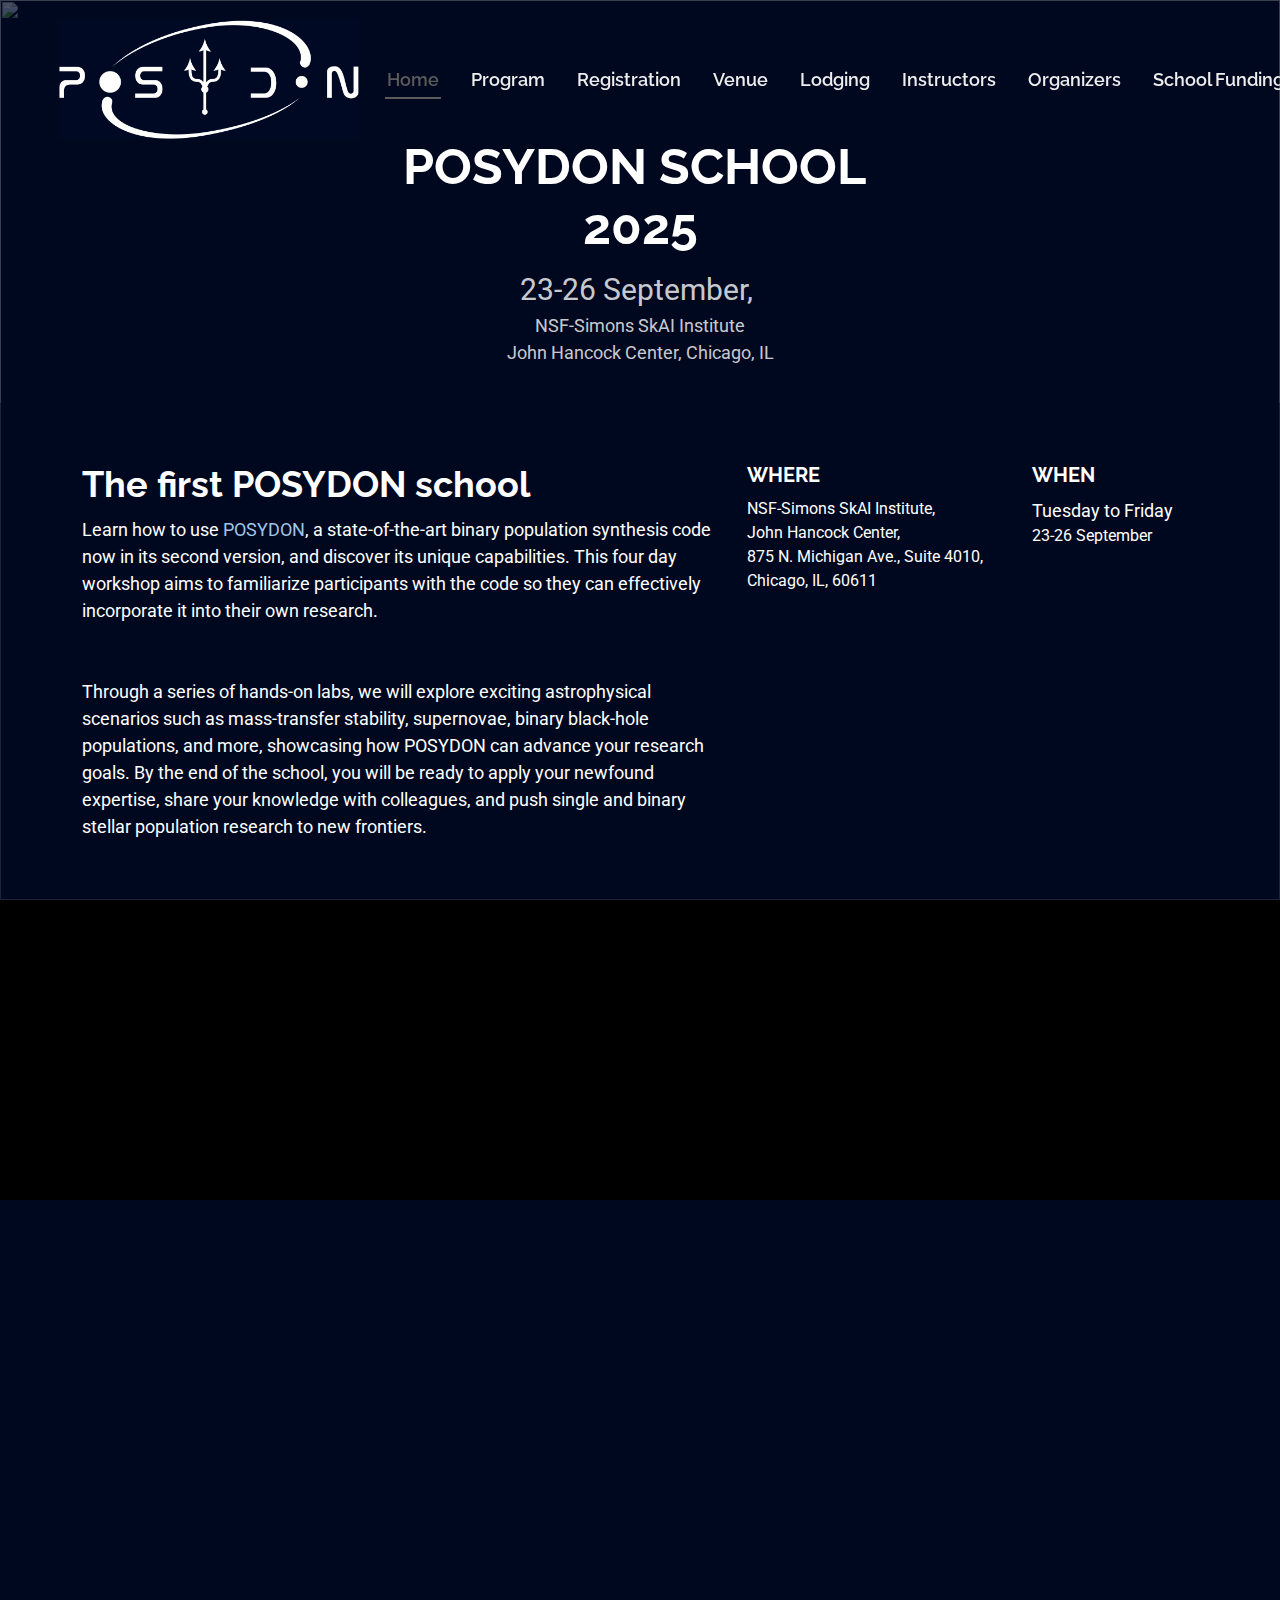
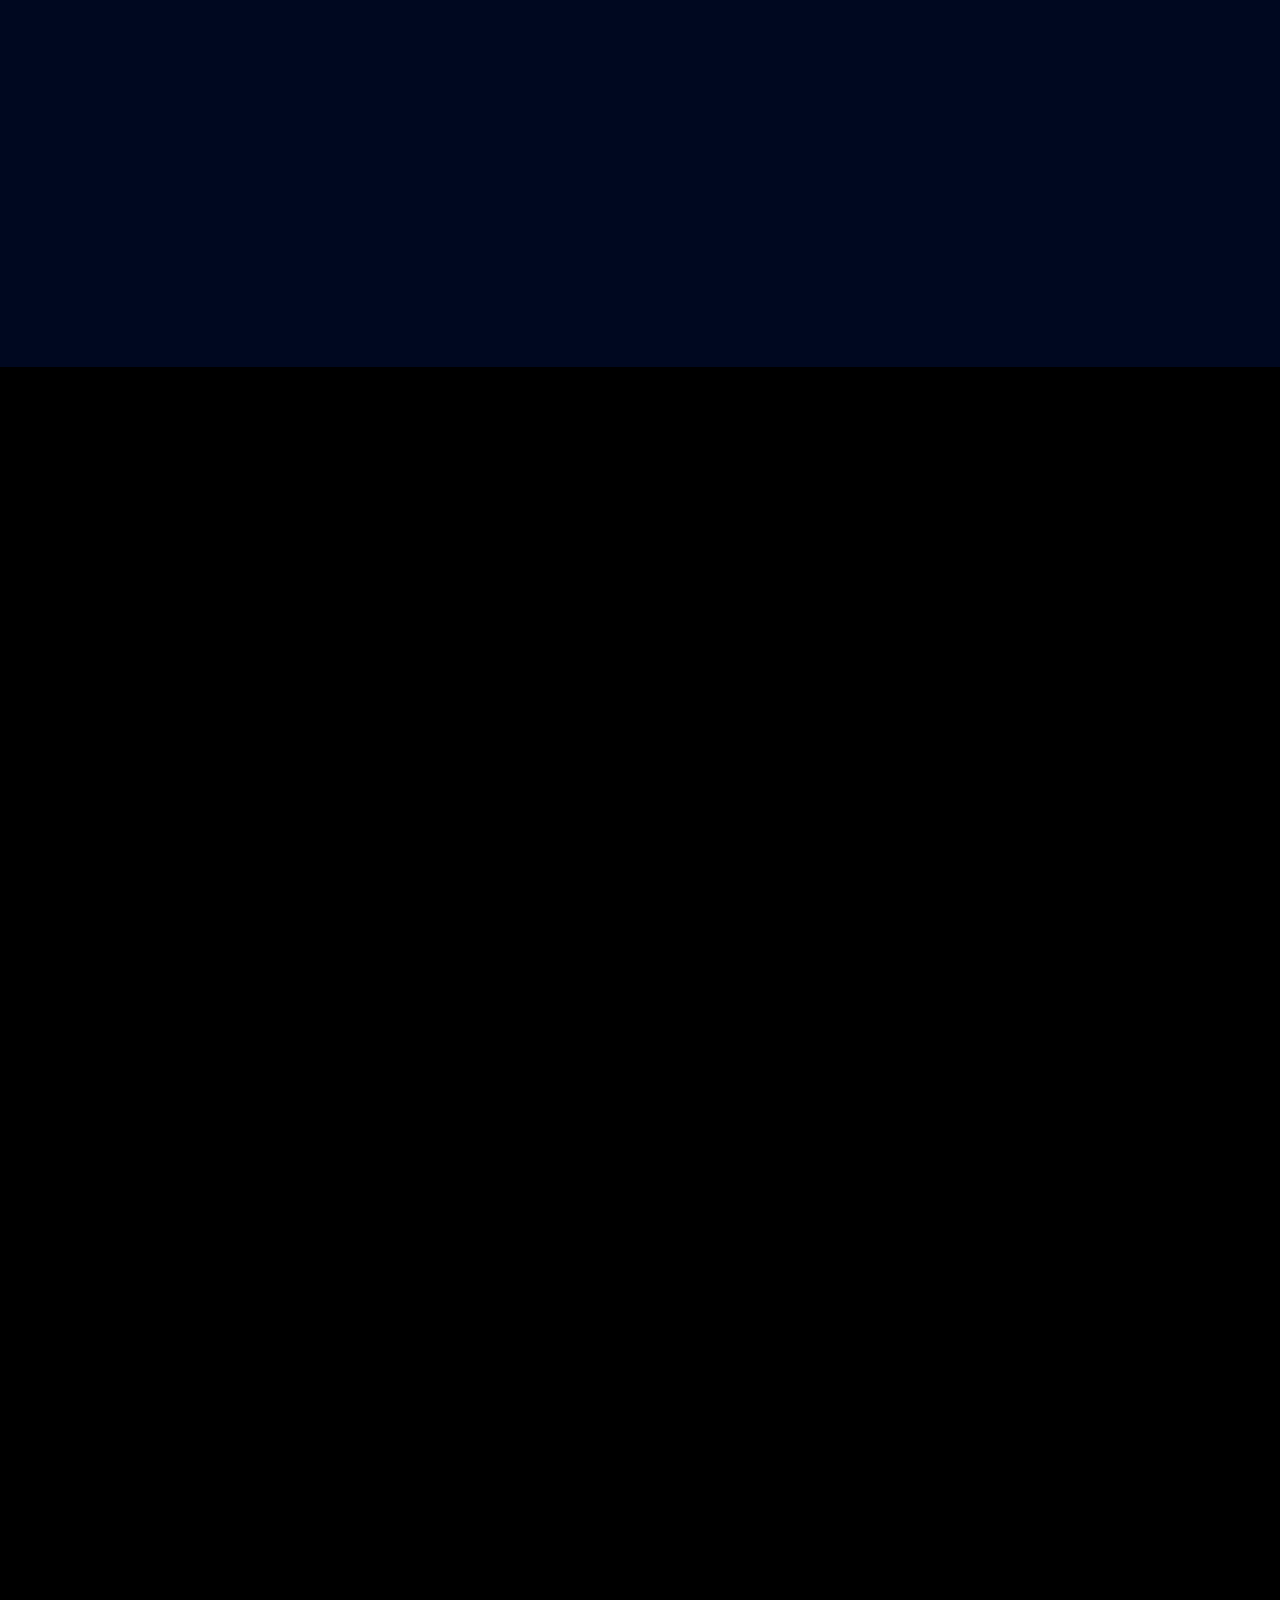
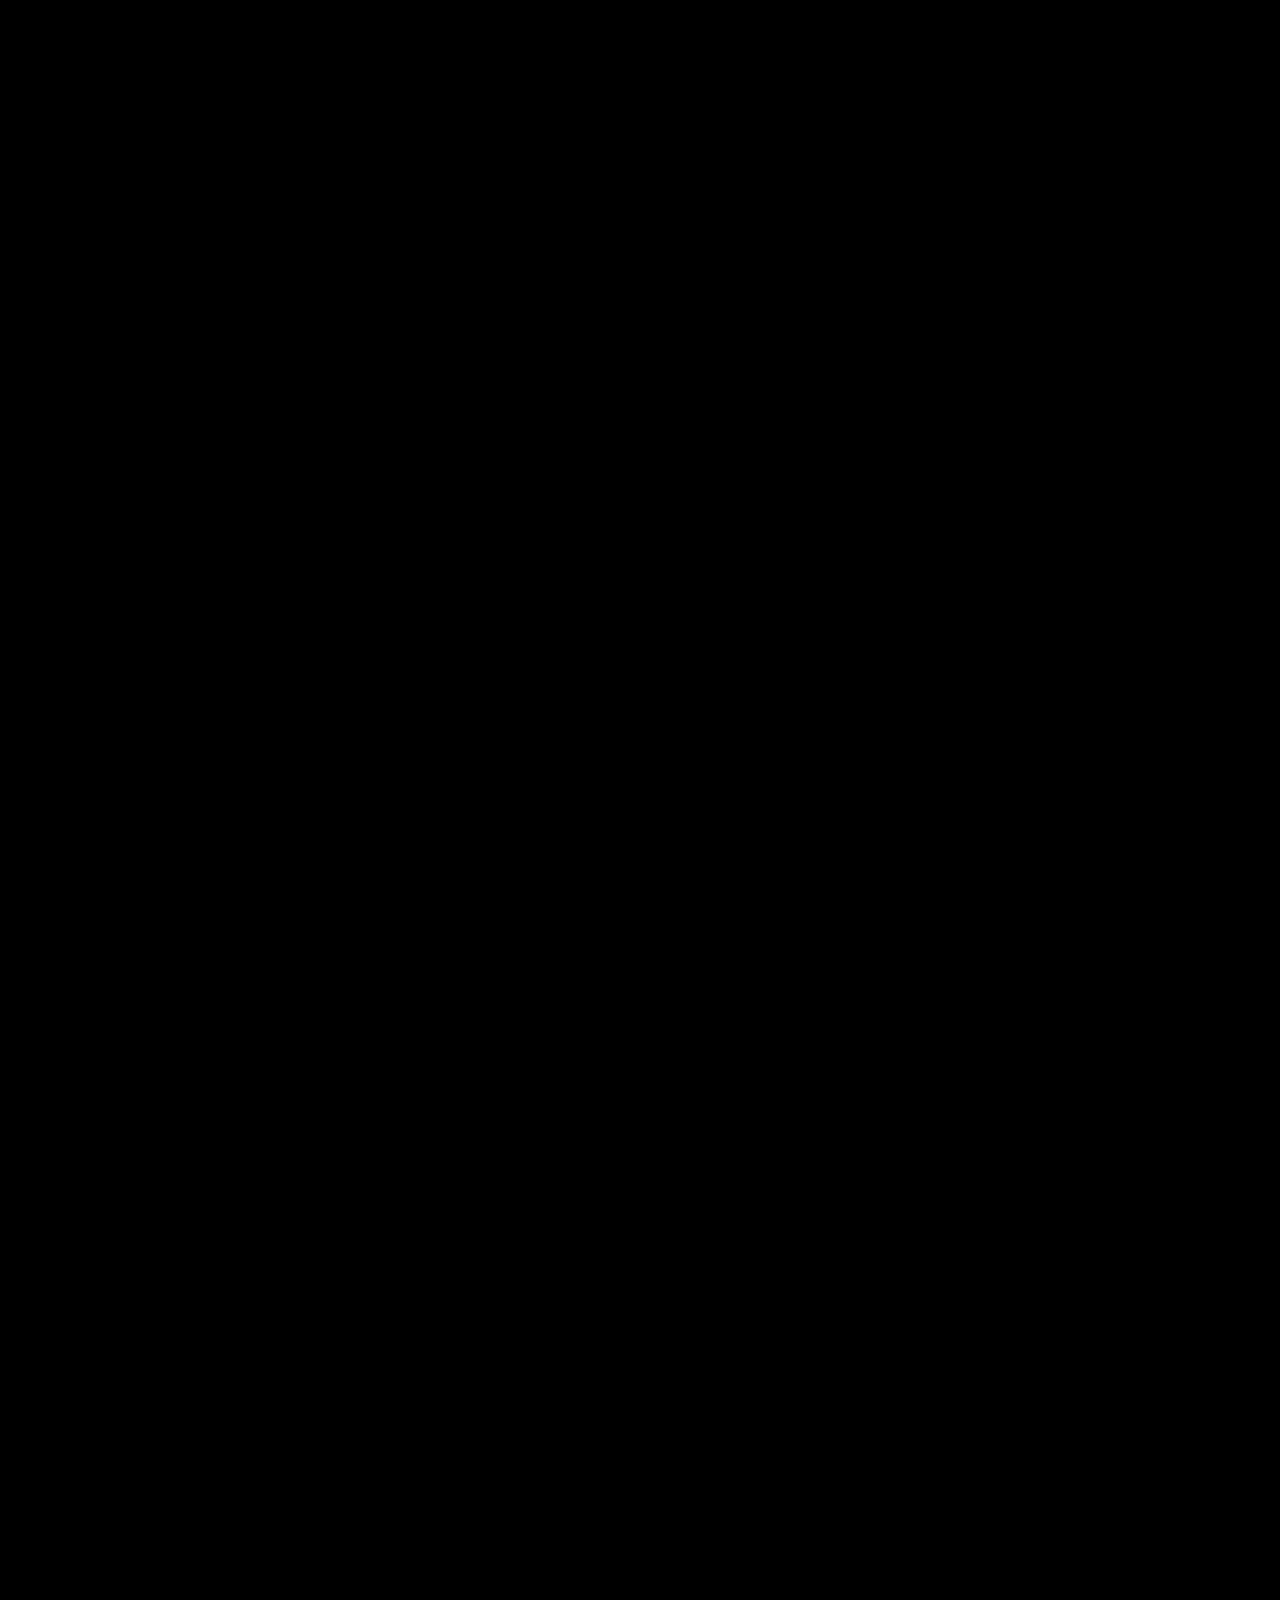
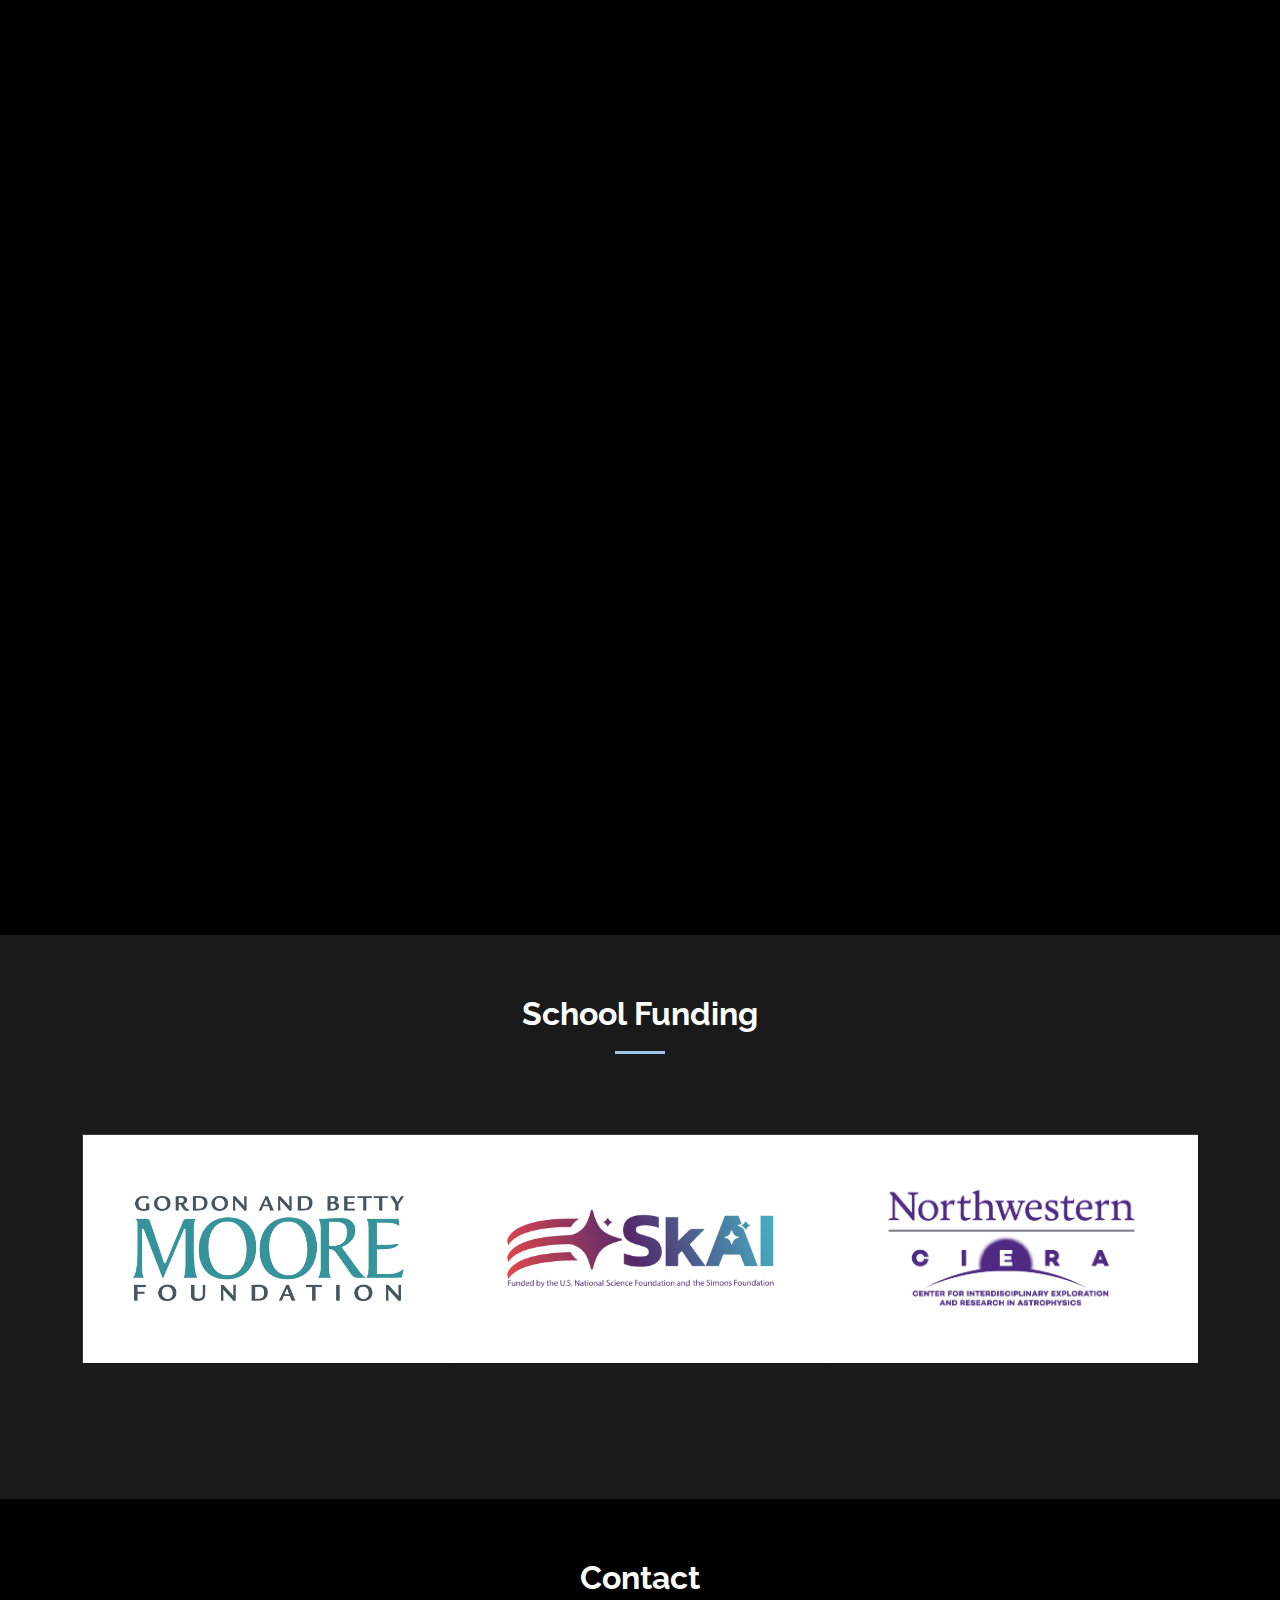
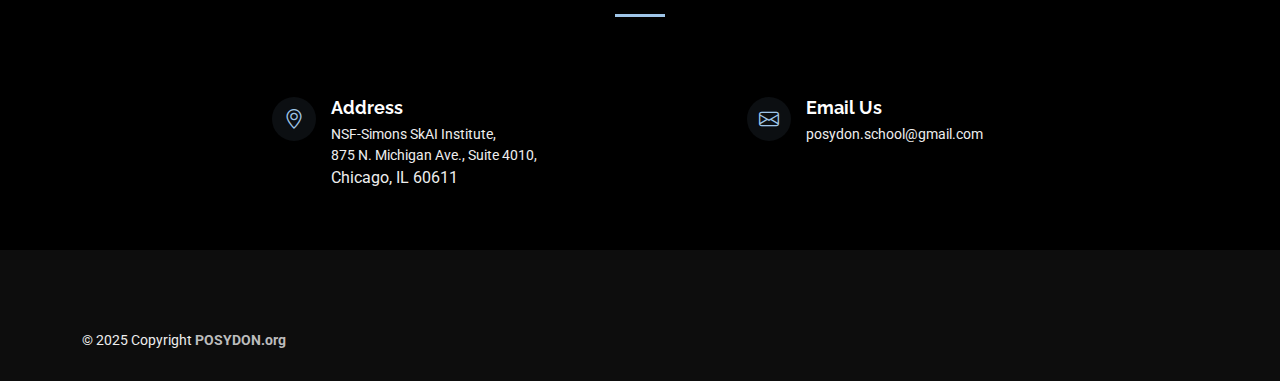
==== index.html @ 06cccd35 "adjusting portrait sizes to all be 300x300 and removing aos fade on funding and contact sections" ====
<!DOCTYPE html>
<html lang="en">

<head>
  <meta charset="utf-8">
  <meta content="width=device-width, initial-scale=1.0" name="viewport">
  <title>Index - POSYDON school site</title>
  <meta name="description" content="">
  <meta name="keywords" content="">

  <!-- Favicons -->
  <link href="assets/img/favicon.png" rel="icon">
  <link href="assets/img/apple-touch-icon.png" rel="apple-touch-icon">

  <!-- Fonts -->
  <link href="https://fonts.googleapis.com" rel="preconnect">
  <link href="https://fonts.gstatic.com" rel="preconnect" crossorigin>
  <link href="https://fonts.googleapis.com/css2?family=Roboto:ital,wght@0,100;0,300;0,400;0,500;0,700;0,900;1,100;1,300;1,400;1,500;1,700;1,900&family=Raleway:ital,wght@0,100;0,200;0,300;0,400;0,500;0,600;0,700;0,800;0,900;1,100;1,200;1,300;1,400;1,500;1,600;1,700;1,800;1,900&display=swap" rel="stylesheet">

  <!-- Vendor CSS Files -->
  <link href="assets/vendor/bootstrap/css/bootstrap.min.css" rel="stylesheet">
  <link href="assets/vendor/bootstrap-icons/bootstrap-icons.css" rel="stylesheet">
  <link href="assets/vendor/aos/aos.css" rel="stylesheet">
  <link href="assets/vendor/glightbox/css/glightbox.min.css" rel="stylesheet">
  <link href="assets/vendor/swiper/swiper-bundle.min.css" rel="stylesheet">

  <!-- Main CSS File -->
  <link href="assets/css/main.css" rel="stylesheet">

</head>

<body class="index-page">

  <header id="header" class="header d-flex align-items-center fixed-top">
    <div class="container-fluid container-xl position-relative d-flex align-items-center">

      <a href="index.html" class="logo d-flex align-items-center me-auto">
        <img src="assets/img/logos/logo_transparent_cropped.png" width="300" alt="">
        <!-- Uncomment the line below if you also wish to use an text logo -->
        <!-- <h1 class="sitename">TheEvent</h1>  -->

        <nav id="navmenu" class="navmenu">
          <ul>
            <li><a href="#home" class="active">Home<br></a></li>
            <li><a href="#schedule">Program</a></li>
            <li><a href="#apply">Registration</a></li>
            <li><a href="#venue">Venue</a></li>
            <li><a href="#lodging">Lodging</a></li>
            <li><a href="#instructors">Instructors</a></li>
            <li><a href="#soc">Organizers</a></li>
            <li><a href="#sponsors">School Funding</a></li>
            <li><a href="#contact">Contact</a></li>
            <!--<li class="dropdown"><a href="#"><span>Dropdown</span> <i class="bi bi-chevron-down toggle-dropdown"></i></a>
      <ul>
        <li><a href="#">Dropdown 1</a></li>
        <li class="dropdown"><a href="#"><span>Deep Dropdown</span> <i class="bi bi-chevron-down toggle-dropdown"></i></a>
          <ul>
            <li><a href="#">Deep Dropdown 1</a></li>
            <li><a href="#">Deep Dropdown 2</a></li>
            <li><a href="#">Deep Dropdown 3</a></li>
            <li><a href="#">Deep Dropdown 4</a></li>
            <li><a href="#">Deep Dropdown 5</a></li>
          </ul>
        </li>
        <li><a href="#">Dropdown 2</a></li>
        <li><a href="#">Dropdown 3</a></li>
        <li><a href="#">Dropdown 4</a></li>
      </ul>
    </li>-->
            <!--<li><a href="#contact">Contact</a></li>-->
          </ul>
          <i class="mobile-nav-toggle d-xl-none bi bi-list"></i>
        </nav>

        <!--<a class="cta-btn d-none d-sm-block" href="#buy-tickets">Buy Tickets</a>-->

      </a>
    </div><a href="index.html" class="logo d-flex align-items-center me-auto">
    </a>
  </header>

  <main class="main">

    <!-- Home Section -->
    <section id="home" class="hero section home dark-background">

      <img src="assets/img/chandrawebb3-ngc3627.jpg" alt="" data-aos="fade-in" class="">

      <div class="container d-flex flex-column align-items-center text-center mt-auto">
        <h2 data-aos="fade-up" data-aos-delay="100" class="">POSYDON SCHOOL&nbsp;<div>2025</div>
        </h2>
        <p data-aos="fade-up" data-aos-delay="200" class="" style="font-size: 30px;">23-26 September,&nbsp;</p>
        <div><span style="color: color-mix(in srgb, var(--default-color), transparent 20%); font-family: var(--default-font); font-weight: var(--bs-body-font-weight); font-size: 18px;">NSF-Simons SkAI Institute<br>John Hancock Center, Chicago, IL</span></div>
        <div data-aos="fade-up" data-aos-delay="300" class="">
          <!--<a href="https://www.youtube.com/watch?v=Y7f98aduVJ8" class="glightbox pulsating-play-btn mt-3"></a>-->
        </div>
      </div>

      <div class="about-info mt-auto position-relative">

        <div class="container position-relative" data-aos="fade-up">
          <div class="row">
            <div class="col-lg-7">
              <h2>The first POSYDON school</h2>
              <p>Learn how to use <a href="https://posydon.org/" target="_blank">POSYDON</a>, a state-of-the-art binary population synthesis code now in its second version, and discover its unique capabilities. This four day workshop aims to familiarize participants with the code so they can effectively incorporate it into their own research.</p>
              <div><br></div>
              <p>Through a series of hands-on labs, we will explore exciting astrophysical scenarios such as mass-transfer stability, supernovae, binary black-hole populations, and more, showcasing how POSYDON can advance your research goals. By the end of the school, you will be ready to apply your newfound expertise, share your knowledge with colleagues, and push single and binary stellar population research to new frontiers.<br></p>
            </div>
            <div class="col-lg-3">
              <h3>Where</h3>
              <p style="font-size: 16px">NSF-Simons SkAI Institute,<br>John Hancock Center,<br>875 N. Michigan Ave., Suite 4010,<br>Chicago, IL, 60611<br></p>
            </div>
            <div class="col-lg-2">
              <h3>When</h3>
              <p style="margin-bottom: 0">Tuesday to Friday</p>
              <p style="font-size:16px; margin-top:0">23-26 September</p>
            </div>
          </div>
        </div>
      </div>

    </section><!-- /Home Section -->

    <!-- Schedule Section -->
    <section id="schedule" class="schedule section">

      <!-- Section Title -->
      <div class="container section-title" data-aos="fade-up">
        <h2>School Program</h2>
        <h3>Updates coming soon!</h3>
      </div><!-- End Section Title -->

      <div class="container">

        <!--<ul class="nav nav-tabs" role="tablist" data-aos="fade-up" data-aos-delay="100">
      <li class="nav-item">
        <a class="nav-link active" href="#day-1" role="tab" data-bs-toggle="tab">Day 1</a>
      </li>
      <li class="nav-item">
        <a class="nav-link" href="#day-2" role="tab" data-bs-toggle="tab">Day 2</a>
      </li>
      <li class="nav-item">
        <a class="nav-link" href="#day-3" role="tab" data-bs-toggle="tab">Day 3</a>
      </li>
      <li class="nav-item">
        <a class="nav-link" href="#day-4" role="tab" data-bs-toggle="tab">Day 4</a>
      </li>
    </ul>-->

        <div class="tab-content row justify-content-center" data-aos="fade-up" data-aos-delay="200">

          <!--<h3 class="sub-heading">Voluptatem nulla veniam soluta et corrupti consequatur neque eveniet officia. Eius necessitatibus voluptatem quis labore perspiciatis quia.</h3>-->

          <!-- Schdule Day 1 -->
          <!--<div role="tabpanel" class="col-lg-9 tab-pane fade show active" id="day-1">
  
        <div class="row schedule-item">
          <div class="col-md-2"><time>09:30 AM</time></div>
          <div class="col-md-10">
            <h4>Registration</h4>
            <p>Fugit voluptas iusto maiores temporibus autem numquam magnam.</p>
          </div>
        </div>
  
        <div class="row schedule-item">
          <div class="col-md-2"><time>10:00 AM</time></div>
          <div class="col-md-10">
            <div class="speaker">
              <img src="assets/img/speaker/speaker-1.webp" alt="Brenden Legros">
            </div>
            <h4>Keynote <span>Brenden Legros</span></h4>
            <p>Facere provident incidunt quos voluptas.</p>
          </div>
        </div>
  
        <div class="row schedule-item">
          <div class="col-md-2"><time>11:00 AM</time></div>
          <div class="col-md-10">
            <div class="speaker">
              <img src="assets/img/speaker/speaker-2.webp" alt="Hubert Hirthe">
            </div>
            <h4>Et voluptatem iusto dicta nobis. <span>Hubert Hirthe</span></h4>
            <p>Maiores dignissimos neque qui cum accusantium ut sit sint inventore.</p>
          </div>
        </div>
  
        <div class="row schedule-item">
          <div class="col-md-2"><time>12:00 AM</time></div>
          <div class="col-md-10">
            <div class="speaker">
              <img src="assets/img/speaker/speaker-3.webp" alt="Cole Emmerich">
            </div>
            <h4>Explicabo et rerum quis et ut ea. <span>Cole Emmerich</span></h4>
            <p>Veniam accusantium laborum nihil eos eaque accusantium aspernatur.</p>
          </div>
        </div>
  
        <div class="row schedule-item">
          <div class="col-md-2"><time>02:00 PM</time></div>
          <div class="col-md-10">
            <div class="speaker">
              <img src="assets/img/speaker/speaker-4.webp" alt="Jack Christiansen">
            </div>
            <h4>Qui non qui vel amet culpa sequi. <span>Jack Christiansen</span></h4>
            <p>Nam ex distinctio voluptatem doloremque suscipit iusto.</p>
          </div>
        </div>
  
        <div class="row schedule-item">
          <div class="col-md-2"><time>03:00 PM</time></div>
          <div class="col-md-10">
            <div class="speaker">
              <img src="assets/img/speaker/speaker-5.webp" alt="Alejandrin Littel">
            </div>
            <h4>Quos ratione neque expedita asperiores. <span>Alejandrin Littel</span></h4>
            <p>Eligendi quo eveniet est nobis et ad temporibus odio quo.</p>
          </div>
        </div>
  
        <div class="row schedule-item">
          <div class="col-md-2"><time>04:00 PM</time></div>
          <div class="col-md-10">
            <div class="speaker">
              <img src="assets/img/speaker/speaker-6.webp" alt="Willow Trantow">
            </div>
            <h4>Quo qui praesentium nesciunt <span>Willow Trantow</span></h4>
            <p>Voluptatem et alias dolorum est aut sit enim neque veritatis.</p>
          </div>
        </div>
  
      </div>--><!-- End Schdule Day 1 -->

          <!-- Schdule Day 2 -->
          <div role="tabpanel" class="col-lg-9  tab-pane fade" id="day-2">

            <div class="row schedule-item">
              <div class="col-md-2"><time>10:00 AM</time></div>
              <div class="col-md-10">
                <div class="speaker">
                  <img src="assets/img/speaker/speaker-1.webp" alt="Brenden Legros">
                </div>
                <h4>Libero corrupti explicabo itaque. <span>Brenden Legros</span></h4>
                <p>Facere provident incidunt quos voluptas.</p>
              </div>
            </div>

            <div class="row schedule-item">
              <div class="col-md-2"><time>11:00 AM</time></div>
              <div class="col-md-10">
                <div class="speaker">
                  <img src="assets/img/speaker/speaker-2.webp" alt="Hubert Hirthe">
                </div>
                <h4>Et voluptatem iusto dicta nobis. <span>Hubert Hirthe</span></h4>
                <p>Maiores dignissimos neque qui cum accusantium ut sit sint inventore.</p>
              </div>
            </div>

            <div class="row schedule-item">
              <div class="col-md-2"><time>12:00 AM</time></div>
              <div class="col-md-10">
                <div class="speaker">
                  <img src="assets/img/speaker/speaker-3.webp" alt="Cole Emmerich">
                </div>
                <h4>Explicabo et rerum quis et ut ea. <span>Cole Emmerich</span></h4>
                <p>Veniam accusantium laborum nihil eos eaque accusantium aspernatur.</p>
              </div>
            </div>

            <div class="row schedule-item">
              <div class="col-md-2"><time>02:00 PM</time></div>
              <div class="col-md-10">
                <div class="speaker">
                  <img src="assets/img/speaker/speaker-4.webp" alt="Jack Christiansen">
                </div>
                <h4>Qui non qui vel amet culpa sequi. <span>Jack Christiansen</span></h4>
                <p>Nam ex distinctio voluptatem doloremque suscipit iusto.</p>
              </div>
            </div>

            <div class="row schedule-item">
              <div class="col-md-2"><time>03:00 PM</time></div>
              <div class="col-md-10">
                <div class="speaker">
                  <img src="assets/img/speaker/speaker-5.webp" alt="Alejandrin Littel">
                </div>
                <h4>Quos ratione neque expedita asperiores. <span>Alejandrin Littel</span></h4>
                <p>Eligendi quo eveniet est nobis et ad temporibus odio quo.</p>
              </div>
            </div>

            <div class="row schedule-item">
              <div class="col-md-2"><time>04:00 PM</time></div>
              <div class="col-md-10">
                <div class="speaker">
                  <img src="assets/img/speaker/speaker-6.webp" alt="Willow Trantow">
                </div>
                <h4>Quo qui praesentium nesciunt <span>Willow Trantow</span></h4>
                <p>Voluptatem et alias dolorum est aut sit enim neque veritatis.</p>
              </div>
            </div>

          </div><!-- End Schdule Day 2 -->

          <!-- Schdule Day 3 -->
          <div role="tabpanel" class="col-lg-9  tab-pane fade" id="day-3">

            <div class="row schedule-item">
              <div class="col-md-2"><time>10:00 AM</time></div>
              <div class="col-md-10">
                <div class="speaker">
                  <img src="assets/img/speaker/speaker-2.webp" alt="Hubert Hirthe">
                </div>
                <h4>Et voluptatem iusto dicta nobis. <span>Hubert Hirthe</span></h4>
                <p>Maiores dignissimos neque qui cum accusantium ut sit sint inventore.</p>
              </div>
            </div>

            <div class="row schedule-item">
              <div class="col-md-2"><time>11:00 AM</time></div>
              <div class="col-md-10">
                <div class="speaker">
                  <img src="assets/img/speaker/speaker-3.webp" alt="Cole Emmerich">
                </div>
                <h4>Explicabo et rerum quis et ut ea. <span>Cole Emmerich</span></h4>
                <p>Veniam accusantium laborum nihil eos eaque accusantium aspernatur.</p>
              </div>
            </div>

            <div class="row schedule-item">
              <div class="col-md-2"><time>12:00 AM</time></div>
              <div class="col-md-10">
                <div class="speaker">
                  <img src="assets/img/speaker/speaker-1.webp" alt="Brenden Legros">
                </div>
                <h4>Libero corrupti explicabo itaque. <span>Brenden Legros</span></h4>
                <p>Facere provident incidunt quos voluptas.</p>
              </div>
            </div>

            <div class="row schedule-item">
              <div class="col-md-2"><time>02:00 PM</time></div>
              <div class="col-md-10">
                <div class="speaker">
                  <img src="assets/img/speaker/speaker-4.webp" alt="Jack Christiansen">
                </div>
                <h4>Qui non qui vel amet culpa sequi. <span>Jack Christiansen</span></h4>
                <p>Nam ex distinctio voluptatem doloremque suscipit iusto.</p>
              </div>
            </div>

            <div class="row schedule-item">
              <div class="col-md-2"><time>03:00 PM</time></div>
              <div class="col-md-10">
                <div class="speaker">
                  <img src="assets/img/speaker/speaker-5.webp" alt="Alejandrin Littel">
                </div>
                <h4>Quos ratione neque expedita asperiores. <span>Alejandrin Littel</span></h4>
                <p>Eligendi quo eveniet est nobis et ad temporibus odio quo.</p>
              </div>
            </div>

            <div class="row schedule-item">
              <div class="col-md-2"><time>04:00 PM</time></div>
              <div class="col-md-10">
                <div class="speaker">
                  <img src="assets/img/speaker/speaker-6.webp" alt="Willow Trantow">
                </div>
                <h4>Quo qui praesentium nesciunt <span>Willow Trantow</span></h4>
                <p>Voluptatem et alias dolorum est aut sit enim neque veritatis.</p>
              </div>
            </div>

          </div><!-- End Schdule Day 3 -->

          <!-- Schdule Day 4 -->
          <div role="tabpanel" class="col-lg-9  tab-pane fade" id="day-4">

            <div class="row schedule-item">
              <div class="col-md-2"><time>10:00 AM</time></div>
              <div class="col-md-10">
                <div class="speaker">
                  <img src="assets/img/speaker/speaker-2.webp" alt="Hubert Hirthe">
                </div>
                <h4>Et voluptatem iusto dicta nobis. <span>Hubert Hirthe</span></h4>
                <p>Maiores dignissimos neque qui cum accusantium ut sit sint inventore.</p>
              </div>
            </div>

            <div class="row schedule-item">
              <div class="col-md-2"><time>11:00 AM</time></div>
              <div class="col-md-10">
                <div class="speaker">
                  <img src="assets/img/speaker/speaker-3.webp" alt="Cole Emmerich">
                </div>
                <h4>Explicabo et rerum quis et ut ea. <span>Cole Emmerich</span></h4>
                <p>Veniam accusantium laborum nihil eos eaque accusantium aspernatur.</p>
              </div>
            </div>

            <div class="row schedule-item">
              <div class="col-md-2"><time>12:00 AM</time></div>
              <div class="col-md-10">
                <div class="speaker">
                  <img src="assets/img/speaker/speaker-1.webp" alt="Brenden Legros">
                </div>
                <h4>Libero corrupti explicabo itaque. <span>Brenden Legros</span></h4>
                <p>Facere provident incidunt quos voluptas.</p>
              </div>
            </div>

            <div class="row schedule-item">
              <div class="col-md-2"><time>02:00 PM</time></div>
              <div class="col-md-10">
                <div class="speaker">
                  <img src="assets/img/speaker/speaker-4.webp" alt="Jack Christiansen">
                </div>
                <h4>Qui non qui vel amet culpa sequi. <span>Jack Christiansen</span></h4>
                <p>Nam ex distinctio voluptatem doloremque suscipit iusto.</p>
              </div>
            </div>

            <div class="row schedule-item">
              <div class="col-md-2"><time>03:00 PM</time></div>
              <div class="col-md-10">
                <div class="speaker">
                  <img src="assets/img/speaker/speaker-5.webp" alt="Alejandrin Littel">
                </div>
                <h4>Quos ratione neque expedita asperiores. <span>Alejandrin Littel</span></h4>
                <p>Eligendi quo eveniet est nobis et ad temporibus odio quo.</p>
              </div>
            </div>

            <div class="row schedule-item">
              <div class="col-md-2"><time>04:00 PM</time></div>
              <div class="col-md-10">
                <div class="speaker">
                  <img src="assets/img/speaker/speaker-6.webp" alt="Willow Trantow">
                </div>
                <h4>Quo qui praesentium nesciunt <span>Willow Trantow</span></h4>
                <p>Voluptatem et alias dolorum est aut sit enim neque veritatis.</p>
              </div>
            </div>

          </div><!-- End Schdule Day 4 -->

        </div>

      </div>
    </section><!-- /Schedule Section -->

    <!-- Apply Section -->
    <section id="apply" class="apply section dark-background">

      <div class="container">
        <div class="row justify-content-center">
          <div class="col-lg-10 text-center" data-aos="fade-up" data-aos-delay="100">
            <h2>Registration Open</h2>
          </div>
          <div class="col-lg-10 text-start" data-aos="fade-up" data-aos-delay="100">
            <p>Everyone interested should apply and we will do our best to accomodate as many as possible, although space is limited. We will send acceptance letters at
              the end of May to let you know if we can accomodate you (please email <a href="mailto:posydon.school@gmail.com">posydon.school@gmail.com</a> with questions or concerns).
              Before applying, please have in mind:<br><br></p>
            <ul style="font-size: 18px">
              <li>Breakfast and lunch will be provided daily.</li>
              <li>We request that all participants plan to attend the entire week of the school (Sept. 23 - 26th).</li>
              <li>Applicants are not expected to know how to use POSYDON, but are expected to have it installed prior to arriving (<a href="https://posydon.org/POSYDON/getting-started/installation-guide.html" target="_blank">installation instructions here</a>).</li>
              <li>We recommend that participants read the instrument papers for <a href="https://ui.adsabs.harvard.edu/abs/2023ApJS..264...45F/abstract" target="_blank">POSYDON v1</a> and <a href="https://ui.adsabs.harvard.edu/abs/2024arXiv241102376A/abstract" target="_blank">POSYDON v2</a> to familiarize yourself with the code infrastructure.</li>
              <li>Familiarity with Python and command line usage is expected.</li>
              <li>Undergraduate, master's, and PhD students, please obtain the permission of your advisor before applying. We will contact your advisor to confirm that you have finanicial support for accomodation and travel, and that you meet the availability and preparedness requirements. A small number of scholarships may be available to support students lacking financial support, but we can not guarantee this.</li>
            </ul>
            <br>
          </div>
          <div class="col-lg-10 text-center" data-aos="fade-up" data-aos-delay="100">
            <a href="https://docs.google.com/forms/d/e/1FAIpQLSfBim8VPOn-hacWDQonY-FwsnfdIOn4e9bo847AZNt-u7JMrQ/viewform?usp=header" target="_blank" class="btn-get-started" style="font-size: 24px;">Register Here</a>
          </div>
          <!--</div>-->
        </div>
      </div>

    </section><!-- /Apply Section -->

    <!-- Venue Section -->
    <section id="venue" class="venue section">

      <!-- Section Title -->
      <div class="container section-title" data-aos="fade-up">
        <h2>School Venue</h2>

        <div class="container">
          <div class="row justify-content-center">
            <div class="col-lg-12 text-center" data-aos="fade-up" data-aos-delay="100">
              <p>The school is hosted jointly by the <a href="https://skai-institute.org/" target="_blank">NSF-Simons SkAI institute</a>
                and <a href="https://www.northwestern.edu/" target="_blank">Northwestern University</a>. Computational facilities required
                by the classes will be provided for.</p>
            </div>
          </div>
        </div>

      </div><!-- End Section Title -->

      <div class="container-fluid" data-aos="fade-up">

        <div class="row g-0">
          <div class="col-lg-6 venue-map">
            <iframe src="https://www.google.com/maps/embed?pb=!1m18!1m12!1m3!1d1484.8926806103245!2d-87.62217096585545!3d41.89747293109812!2m3!1f0!2f0!3f0!3m2!1i1024!2i768!4f13.1!3m3!1m2!1s0x880fd3541290b235%3A0x685dc775d28292d0!2s875%20North%20Michigan%20Avenue!5e0!3m2!1sen!2sus!4v1742916501022!5m2!1sen!2sus" frameborder="0" style="border:0;" allowfullscreen="" loading="lazy" referrerpolicy="no-referrer-when-downgrade"></iframe>
          </div>

          <div class="col-lg-6 venue-info" style="background-image: url(assets/img/matthias_skyline_crop1.jpg)">
            <div class="row justify-content-center">
              <div class="col-11 col-lg-8 position-relative">
                <h3>John Hancock Center, Chicago, IL</h3>
                <p>Our first POSYDON school will be held at the John Hancock Center (875 N. Michigan Ave.), an iconic member of the city's skyline in the Magnificent Mile district of Chicago, Illinois.</p>
              </div>
            </div>
          </div>
        </div>

      </div>

      <!--<div class="container-fluid venue-gallery-container" data-aos="fade-up" data-aos-delay="100">
    <div class="row g-0">

      <div class="col-lg-3 col-md-4">
        <div class="venue-gallery">
          <a href="assets/img/event-gallery/event-gallery-1.webp" class="glightbox" data-gall="venue-gallery">
            <img src="assets/img/event-gallery/event-gallery-1.webp" alt="" class="img-fluid">
          </a>
        </div>
      </div>

      <div class="col-lg-3 col-md-4">
        <div class="venue-gallery">
          <a href="assets/img/event-gallery/event-gallery-2.webp" class="glightbox" data-gall="venue-gallery">
            <img src="assets/img/event-gallery/event-gallery-2.webp" alt="" class="img-fluid">
          </a>
        </div>
      </div>

      <div class="col-lg-3 col-md-4">
        <div class="venue-gallery">
          <a href="assets/img/event-gallery/event-gallery-3.webp" class="glightbox" data-gall="venue-gallery">
            <img src="assets/img/event-gallery/event-gallery-3.webp" alt="" class="img-fluid">
          </a>
        </div>
      </div>

      <div class="col-lg-3 col-md-4">
        <div class="venue-gallery">
          <a href="assets/img/event-gallery/event-gallery-4.webp" class="glightbox" data-gall="venue-gallery">
            <img src="assets/img/event-gallery/event-gallery-4.webp" alt="" class="img-fluid">
          </a>
        </div>
      </div>

      <div class="col-lg-3 col-md-4">
        <div class="venue-gallery">
          <a href="assets/img/event-gallery/event-gallery-5.webp" class="glightbox" data-gall="venue-gallery">
            <img src="assets/img/event-gallery/event-gallery-5.webp" alt="" class="img-fluid">
          </a>
        </div>
      </div>

      <div class="col-lg-3 col-md-4">
        <div class="venue-gallery">
          <a href="assets/img/event-gallery/event-gallery-6.webp" class="glightbox" data-gall="venue-gallery">
            <img src="assets/img/event-gallery/event-gallery-6.webp" alt="" class="img-fluid">
          </a>
        </div>
      </div>

      <div class="col-lg-3 col-md-4">
        <div class="venue-gallery">
          <a href="assets/img/event-gallery/event-gallery-7.webp" class="glightbox" data-gall="venue-gallery">
            <img src="assets/img/event-gallery/event-gallery-7.webp" alt="" class="img-fluid">
          </a>
        </div>
      </div>

      <div class="col-lg-3 col-md-4">
        <div class="venue-gallery">
          <a href="assets/img/event-gallery/event-gallery-8.webp" class="glightbox" data-gall="venue-gallery">
            <img src="assets/img/event-gallery/event-gallery-8.webp" alt="" class="img-fluid">
          </a>
        </div>
      </div>

    </div>
  </div>-->

    </section><!-- /Venue Section -->

    <!-- Lodging Section -->
    <section id="lodging" class="lodging section">

      <!-- Section Title -->
      <div class="container section-title" data-aos="fade-up">
        <h2>Where to Stay</h2>
        <!--<p>Participants are asked to secure their own accomodation in the area during their stay. There are a number of hotels surrounding the John Hancock Center in downtown Chicago, but <a href="https://www.airbnb.com/s/Downtown-Chicago/homes?refinement_paths%5B%5D=%2Fhomes&amp;flexible_trip_lengths%5B%5D=one_week&amp;monthly_start_date=2025-04-01&amp;monthly_length=3&amp;monthly_end_date=2025-07-01&amp;price_filter_input_type=0&amp;channel=EXPLORE&amp;place_id=ChIJF2eEdK8sDogR_bsJDuvHPbw&amp;acp_id=37c739a1-9c4b-4ad4-97c7-6979a047418c&amp;date_picker_type=calendar&amp;source=structured_search_input_header&amp;search_type=user_map_move&amp;query=Downtown%20Chicago&amp;search_mode=regular_search&amp;price_filter_num_nights=5&amp;ne_lat=41.87683028300377&amp;ne_lng=-87.59066123239677&amp;sw_lat=41.843189581888616&amp;sw_lng=-87.64374403944907&amp;zoom=15.02781718308384&amp;zoom_level=15.02781718308384&amp;search_by_map=true" target="_blank">AirBnB</a> may provide some affordable options as well. We will be providing further recommendations regarding AirBnB soon.</p>-->
        <div class="container">
          <div class="row justify-content-center">
            <div class="col-lg-12 text-center" data-aos="fade-up" data-aos-delay="100">
              <p style="font-size: 18px">Participants are asked to secure their own accomodation during their stay. There are a number of hotels surrounding the John Hancock Center in downtown Chicago,
                but <a href="https://www.airbnb.com/s/Downtown-Chicago/homes?refinement_paths%5B%5D=%2Fhomes&amp;flexible_trip_lengths%5B%5D=one_week&amp;monthly_start_date=2025-04-01&amp;monthly_length=3&amp;monthly_end_date=2025-07-01&amp;price_filter_input_type=0&amp;channel=EXPLORE&amp;place_id=ChIJF2eEdK8sDogR_bsJDuvHPbw&amp;acp_id=37c739a1-9c4b-4ad4-97c7-6979a047418c&amp;date_picker_type=calendar&amp;source=structured_search_input_header&amp;search_type=user_map_move&amp;query=Downtown%20Chicago&amp;search_mode=regular_search&amp;price_filter_num_nights=5&amp;ne_lat=41.87683028300377&amp;ne_lng=-87.59066123239677&amp;sw_lat=41.843189581888616&amp;sw_lng=-87.64374403944907&amp;zoom=15.02781718308384&amp;zoom_level=15.02781718308384&amp;search_by_map=true" target="_blank">AirBnB</a>
                may provide some affordable options as well. We will be providing further recommendations regarding AirBnB soon. Below are a few recommendations for hotels in the area with rates typically lower than $220/night.</p>
            </div>
          </div>
        </div>
      </div><!-- End Section Title -->

      <div class="container">

        <div class="row gy-4">

          <div class="col-lg-4 col-md-6" data-aos="fade-up" data-aos-delay="100">
            <div class="card h-100">
              <div class="card-img">
                <img src="assets/img/double_tree.jpg" alt="" class="img-fluid" loading="lazy">
              </div>
              <h3><a href="https://www.hilton.com/en/hotels/chimmdt-doubletree-chicago-magnificent-mile/" target="_blank" class="stretched-link">DoubleTree Hilton Mag Mile</a></h3>
              <div class="stars"><i class="bi bi-star-fill"></i><i class="bi bi-star-fill"></i><i class="bi bi-star-fill"></i></div>
              <p>0.6 Miles from the Venue</p>
            </div>
          </div><!-- End Card Item -->

          <div class="col-lg-4 col-md-6" data-aos="fade-up" data-aos-delay="200">
            <div class="card h-100">
              <div class="card-img">
                <img src="assets/img/hilton_mag_mile.jpg" alt="" class="img-fluid" loading="lazy">
              </div>
              <h3><a href="https://www.hilton.com/en/hotels/ordmdhf-hilton-chicago-magnificent-mile-suites/" target="_blank" class="stretched-link">Hilton Chicago Magnificent Mile</a></h3>
              <div class="stars"><i class="bi bi-star-fill"></i><i class="bi bi-star-fill"></i><i class="bi bi-star-fill"></i></div>
              <p>0.1 Miles from the Venue</p>
            </div>
          </div><!-- End Card Item -->

          <div class="col-lg-4 col-md-6" data-aos="fade-up" data-aos-delay="300">
            <div class="card h-100">
              <div class="card-img">
                <img src="assets/img/whitehall.jpg" alt="" class="img-fluid" loading="lazy">
              </div>
              <h3><a href="https://www.thewhitehallhotel.com/" target="_blank" class="stretched-link">The Whitehall Hotel</a></h3>
              <div class="stars"><i class="bi bi-star-fill"></i><i class="bi bi-star-fill"></i><i class="bi bi-star-fill"></i><i class="bi bi-star-fill"></i></div>
              <p>0.2 Miles from the Venue</p>
            </div>
          </div><!-- End Card Item -->

          <div class="col-lg-4 col-md-6" data-aos="fade-up" data-aos-delay="300">
            <div class="card h-100">
              <div class="card-img">
                <img src="assets/img/the_drake.jpg" alt="" class="img-fluid" loading="lazy">
              </div>
              <h3><a href="https://www.hilton.com/en/hotels/chidhhh-the-drake/" target="_blank" class="stretched-link">The Drake Hotel</a></h3>
              <div class="stars"><i class="bi bi-star-fill"></i><i class="bi bi-star-fill"></i><i class="bi bi-star-fill"></i><i class="bi bi-star-fill"></i></div>
              <p>0.2 Miles from the Venue</p>
            </div>
          </div><!-- End Card Item -->

          <div class="col-lg-4 col-md-6" data-aos="fade-up" data-aos-delay="300">
            <div class="card h-100">
              <div class="card-img">
                <img src="assets/img/sonesta_es.jpg" alt="" class="img-fluid" loading="lazy">
              </div>
              <h3><a href="https://www.sonesta.com/sonesta-es-suites/il/chicago/sonesta-es-suites-chicago-downtown-magnificent-mile-medical" target="_blank" class="stretched-link">The Sonesta ES Suites</a></h3>
              <div class="stars"><i class="bi bi-star-fill"></i><i class="bi bi-star-fill"></i><i class="bi bi-star-fill"></i></div>
              <p>0.2 Miles from the Venue</p>
            </div>
          </div><!-- End Card Item -->

          <div class="col-lg-4 col-md-6" data-aos="fade-up" data-aos-delay="300">
            <div class="card h-100">
              <div class="card-img">
                <img src="assets/img/millenium_knickerbocker.jpg" alt="" class="img-fluid" loading="lazy">
              </div>
              <h3><a href="https://www.millenniumhotels.com/en/chicago/millennium-knickerbocker-hotel-chicago/" target="_blank" class="stretched-link">The Millenium Hotel</a></h3>
              <div class="stars"><i class="bi bi-star-fill"></i><i class="bi bi-star-fill"></i><i class="bi bi-star-fill"></i><i class="bi bi-star-fill"></i></div>
              <p>0.2 Miles from the Venue</p>
            </div>
          </div><!-- End Card Item -->

        </div>

      </div>

    </section><!-- /Lodging Section -->

    <!-- Instructors Section -->
    <section id="instructors" class="instructors section">

      <!-- Section Title -->
      <div class="container section-title" data-aos="fade-up">
        <h2>Instructors</h2>
        <!--<p>Necessitatibus eius consequatur ex aliquid fuga eum quidem sint consectetur velit</p>-->
      </div><!-- End Section Title -->

      <div class="container" data-aos="fade-up" data-aos-delay="100">

        <div class="team-slider swiper init-swiper">
          <script type="application/json" class="swiper-config">
            {
              "loop": true,
              "speed": 600,
              "autoplay": {
                "delay": 5000
              },
              "slidesPerView": 4,
              "spaceBetween": 24,
              "navigation": {
                "nextEl": ".swiper-button-next",
                "prevEl": ".swiper-button-prev"
              },
              "breakpoints": {
                "320": {
                  "slidesPerView": 1,
                  "spaceBetween": 16
                },
                "768": {
                  "slidesPerView": 2,
                  "spaceBetween": 20
                },
                "1024": {
                  "slidesPerView": 3,
                  "spaceBetween": 24
                },
                "1200": {
                  "slidesPerView": 4,
                  "spaceBetween": 24
                }
              }
            }
          </script>

          <div class="swiper-wrapper">
            <div class="swiper-slide member">
              <div class="member-img">
                <img src="assets/img/person/JeffAndrews.jpg" class="img-fluid" alt="" loading="lazy">
                <!--<div class="social">
              <a href="#"><i class="bi bi-twitter-x"></i></a>
              <a href="#"><i class="bi bi-facebook"></i></a>
              <a href="#"><i class="bi bi-instagram"></i></a>
              <a href="#"><i class="bi bi-linkedin"></i></a>
            </div>-->
              </div>
              <div class="member-info">
                <h4>Jeffrey Andrews</h4>
                <span>University of Florida</span>
              </div>
            </div><!-- End Team Member -->

            <div class="swiper-slide member">
              <div class="member-img">
                <img src="assets/img/person/Fragkos.jpg" class="img-fluid" alt="" loading="lazy">
                <!--<div class="social">
              <a href="#"><i class="bi bi-twitter-x"></i></a>
              <a href="#"><i class="bi bi-facebook"></i></a>
              <a href="#"><i class="bi bi-instagram"></i></a>
              <a href="#"><i class="bi bi-linkedin"></i></a>
            </div>-->
              </div>
              <div class="member-info">
                <h4>Tassos Fragos</h4>
                <span>Université de Genevè</span>
              </div>
            </div><!-- End Team Member -->

            <div class="swiper-slide member">
              <div class="member-img">
                <img src="assets/img/person/SethGossage.jpg" class="img-fluid" alt="" loading="lazy">
                <!--<div class="social">
              <a href="#"><i class="bi bi-twitter-x"></i></a>
              <a href="#"><i class="bi bi-facebook"></i></a>
              <a href="#"><i class="bi bi-instagram"></i></a>
              <a href="#"><i class="bi bi-linkedin"></i></a>
            </div>-->
              </div>
              <div class="member-info">
                <h4>Seth Gossage</h4>
                <span>Northwestern University</span>
              </div>
            </div><!-- End Team Member -->

            <div class="swiper-slide member">
              <div class="member-img">
                <img src="assets/img/person/Vicky-Kalogera-Square-300x300.jpg" class="img-fluid" alt="" loading="lazy">
                <!--<div class="social">
              <a href="#"><i class="bi bi-twitter-x"></i></a>
              <a href="#"><i class="bi bi-facebook"></i></a>
              <a href="#"><i class="bi bi-instagram"></i></a>
              <a href="#"><i class="bi bi-linkedin"></i></a>
            </div>-->
              </div>
              <div class="member-info">
                <h4>Vicky Kalogera</h4>
                <span>Northwestern University/<br>NSF-Simons SkAI Institute</span>
              </div>
            </div><!-- End Team Member -->

            <div class="swiper-slide member">
              <div class="member-img">
                <img src="assets/img/person/katsaggelos-aggelos.jpg" class="img-fluid" alt="" loading="lazy">
                <!--<div class="social">
              <a href="#"><i class="bi bi-twitter-x"></i></a>
              <a href="#"><i class="bi bi-facebook"></i></a>
              <a href="#"><i class="bi bi-instagram"></i></a>
              <a href="#"><i class="bi bi-linkedin"></i></a>
            </div>-->
              </div>
              <div class="member-info">
                <h4>Aggelos Katsaggelos</h4>
                <span>Northwestern University/<br>NSF-Simons SkAI Institute</span>
              </div>
            </div><!-- End Team Member -->

            <div class="swiper-slide member">
              <div class="member-img">
                <img src="assets/img/person/Manos_resize.jpg" class="img-fluid" alt="" loading="lazy">
                <!--<div class="social">
              <a href="#"><i class="bi bi-twitter-x"></i></a>
              <a href="#"><i class="bi bi-facebook"></i></a>
              <a href="#"><i class="bi bi-instagram"></i></a>
              <a href="#"><i class="bi bi-linkedin"></i></a>
            </div>-->
              </div>
              <div class="member-info">
                <h4>Manos Zapartas</h4>
                <span>FORTH Institute of Astrophysics</span>
              </div>
            </div><!-- End Team Member -->

          </div>

        </div>

        <div class="slider-nav">
          <div class="swiper-button-prev"></div>
          <div class="swiper-button-next"></div>
        </div>

      </div>

    </section><!-- /Instructors Section -->

    <!-- Teaching Assistants Section -->
    <section id="teaching-assistants" class="teaching-assistants section">

      <!-- Section Title -->
      <div class="container section-title" data-aos="fade-up">
        <h2>Teaching Assistants</h2>
        <h3>Updates coming soon!</h3>
      </div><!-- End Section Title -->

      <!--<div class="container" data-aos="fade-up" data-aos-delay="100">-->
  
      <!--<div class="team-slider swiper init-swiper">
      <script type="application/json" class="swiper-config">
        {
          "loop": true,
          "speed": 600,
          "autoplay": {
            "delay": 5000
          },
          "slidesPerView": 4,
          "spaceBetween": 24,
          "navigation": {
            "nextEl": ".swiper-button-next",
            "prevEl": ".swiper-button-prev"
          },
          "breakpoints": {
            "320": {
              "slidesPerView": 1,
              "spaceBetween": 16
            },
            "768": {
              "slidesPerView": 2,
              "spaceBetween": 20
            },
            "1024": {
              "slidesPerView": 3,
              "spaceBetween": 24
            },
            "1200": {
              "slidesPerView": 4,
              "spaceBetween": 24
            }
          }
        }
      </script>-->

      <!--<div class="swiper-wrapper">-->
      <!--<div class="swiper-slide member">
          <div class="member-img">
            <img src="assets/img/person/person-m-7.webp" class="img-fluid" alt="" loading="lazy">
            <div class="social">
              <a href="#"><i class="bi bi-twitter-x"></i></a>
              <a href="#"><i class="bi bi-facebook"></i></a>
              <a href="#"><i class="bi bi-instagram"></i></a>
              <a href="#"><i class="bi bi-linkedin"></i></a>
            </div>
          </div>
          <div class="member-info">
            <h4>Mary Carroll</h4>
            <span>Senior Web Developer</span>
          </div>
        </div>--><!-- End Team Member -->

      <!--<div class="swiper-slide member">
          <div class="member-img">
            <img src="assets/img/person/person-f-8.webp" class="img-fluid" alt="" loading="lazy">
            <div class="social">
              <a href="#"><i class="bi bi-twitter-x"></i></a>
              <a href="#"><i class="bi bi-facebook"></i></a>
              <a href="#"><i class="bi bi-instagram"></i></a>
              <a href="#"><i class="bi bi-linkedin"></i></a>
            </div>
          </div>
          <div class="member-info">
            <h4>Stuart Morton</h4>
            <span>Creative Director</span>
          </div>
        </div>--><!-- End Team Member -->

      <!--<div class="swiper-slide member">
          <div class="member-img">
            <img src="assets/img/person/person-m-6.webp" class="img-fluid" alt="" loading="lazy">
            <div class="social">
              <a href="#"><i class="bi bi-twitter-x"></i></a>
              <a href="#"><i class="bi bi-facebook"></i></a>
              <a href="#"><i class="bi bi-instagram"></i></a>
              <a href="#"><i class="bi bi-linkedin"></i></a>
            </div>
          </div>
          <div class="member-info">
            <h4>Kerrie Barrett</h4>
            <span>Project Manager</span>
          </div>
        </div>--><!-- End Team Member -->

      <!--<div class="swiper-slide member">
          <div class="member-img">
            <img src="assets/img/person/person-f-4.webp" class="img-fluid" alt="" loading="lazy">
            <div class="social">
              <a href="#"><i class="bi bi-twitter-x"></i></a>
              <a href="#"><i class="bi bi-facebook"></i></a>
              <a href="#"><i class="bi bi-instagram"></i></a>
              <a href="#"><i class="bi bi-linkedin"></i></a>
            </div>
          </div>
          <div class="member-info">
            <h4>Mark Hudson</h4>
            <span>Senior Front-End Developer</span>
          </div>
        </div>--><!-- End Team Member -->

      <!--<div class="swiper-slide member">
          <div class="member-img">
            <img src="assets/img/person/person-m-12.webp" class="img-fluid" alt="" loading="lazy">
            <div class="social">
              <a href="#"><i class="bi bi-twitter-x"></i></a>
              <a href="#"><i class="bi bi-facebook"></i></a>
              <a href="#"><i class="bi bi-instagram"></i></a>
              <a href="#"><i class="bi bi-linkedin"></i></a>
            </div>
          </div>
          <div class="member-info">
            <h4>Rachel Adams</h4>
            <span>UI/UX Designer</span>
          </div>
        </div>--><!-- End Team Member -->

      <!--<div class="swiper-slide member">
          <div class="member-img">
            <img src="assets/img/person/person-f-9.webp" class="img-fluid" alt="" loading="lazy">
            <div class="social">
              <a href="#"><i class="bi bi-twitter-x"></i></a>
              <a href="#"><i class="bi bi-facebook"></i></a>
              <a href="#"><i class="bi bi-instagram"></i></a>
              <a href="#"><i class="bi bi-linkedin"></i></a>
            </div>
          </div>
          <div class="member-info">
            <h4>Daniel Cooper</h4>
            <span>Backend Developer</span>
          </div>
        </div>--><!-- End Team Member -->

      <!--</div>-->

      <!--</div>-->

      <!--<div class="slider-nav">
      <div class="swiper-button-prev"></div>
      <div class="swiper-button-next"></div>
    </div>-->

      <!--</div>-->

    </section><!-- /Teaching Assistants Section -->

    <!-- Soc Section -->
    <section id="soc" class="soc section">

      <!-- Section Title -->
      <div class="container section-title" data-aos="fade-up">
        <h2>Science Organizing Committee</h2>

      </div><!-- End Section Title -->

      <div class="container">

        <div class="row gy-4 justify-content-center">

          <div class="col-lg-2 col-md-4 d-flex align-items-stretch" data-aos="fade-up" data-aos-delay="100">
            <div class="team-member">
              <div class="member-img">
                <img src="assets/img/person/JeffAndrews.jpg" class="img-fluid" alt="" loading="lazy">
                <!--<div class="social">
              <a href=""><i class="bi bi-twitter-x"></i></a>
              <a href=""><i class="bi bi-facebook"></i></a>
              <a href=""><i class="bi bi-instagram"></i></a>
              <a href=""><i class="bi bi-linkedin"></i></a>
            </div>-->
              </div>
              <div class="member-info">
                <h4>Jeffrey Andrews</h4>
                <span>University of Florida</span>
              </div>
            </div>
          </div><!-- End Team Member -->

          <div class="col-lg-2 col-md-6 d-flex align-items-stretch" data-aos="fade-up" data-aos-delay="200">
            <div class="team-member">
              <div class="member-img">
                <img src="assets/img/person/Fragkos.jpg" class="img-fluid" alt="" loading="lazy">
                <!--<div class="social">
              <a href=""><i class="bi bi-twitter-x"></i></a>
              <a href=""><i class="bi bi-facebook"></i></a>
              <a href=""><i class="bi bi-instagram"></i></a>
              <a href=""><i class="bi bi-linkedin"></i></a>
            </div>-->
              </div>
              <div class="member-info">
                <h4>Tassos Fragos</h4>
                <span>Université de Genève</span>
              </div>
            </div>
          </div><!-- End Team Member -->

          <div class="col-lg-2 col-md-6 d-flex align-items-stretch" data-aos="fade-up" data-aos-delay="300">
            <div class="team-member">
              <div class="member-img">
                <img src="assets/img/person/SethGossage.jpg" class="img-fluid" alt="" loading="lazy">
                <!--<div class="social">
              <a href=""><i class="bi bi-twitter-x"></i></a>
              <a href=""><i class="bi bi-facebook"></i></a>
              <a href=""><i class="bi bi-instagram"></i></a>
              <a href=""><i class="bi bi-linkedin"></i></a>
            </div>-->
              </div>
              <div class="member-info">
                <h4>Seth Gossage</h4>
                <span>Northwestern University</span>
              </div>
            </div>
          </div><!-- End Team Member -->

          <div class="col-lg-2 col-md-6 d-flex align-items-stretch" data-aos="fade-up" data-aos-delay="400">
            <div class="team-member">
              <div class="member-img">
                <img src="assets/img/person/Vicky-Kalogera-Square-300x300.jpg" class="img-fluid" alt="" loading="lazy">
                <!--<div class="social">
              <a href=""><i class="bi bi-twitter-x"></i></a>
              <a href=""><i class="bi bi-facebook"></i></a>
              <a href=""><i class="bi bi-instagram"></i></a>
              <a href=""><i class="bi bi-linkedin"></i></a>
            </div>-->
              </div>
              <div class="member-info">
                <h4>Vicky Kalogera</h4>
                <span>Northwestern University/<br>SkAI Institute</span>
              </div>
            </div>
          </div><!-- End Team Member -->

          <!--<div class="col-lg-2 col-md-6 d-flex align-items-stretch" data-aos="fade-up" data-aos-delay="400">
        <div class="team-member">
          <div class="member-img">
            <img src="assets/img/person/person-f-4.webp" class="img-fluid" alt="">-->
          <!--<div class="social">
              <a href=""><i class="bi bi-twitter-x"></i></a>
              <a href=""><i class="bi bi-facebook"></i></a>
              <a href=""><i class="bi bi-instagram"></i></a>
              <a href=""><i class="bi bi-linkedin"></i></a>
            </div>-->
          <!--</div>
          <div class="member-info">
            <h4>Debatri Chattopadhyay</h4>
            <span>Northwestern University</span>
          </div>
        </div>--><!-- End Team Member -->

        </div>
      </div>
    </section><!-- /Soc Section -->

    <!-- Loc Section -->
    <section id="loc" class="soc-2 section loc">

      <!-- Section Title -->
      <div class="container section-title" data-aos="fade-up">
        <h2>Local Organizing Committee</h2>

      </div><!-- End Section Title -->

      <div class="container">

        <div class="row gy-4 justify-content-center">

          <div class="col-lg-2 col-md-4 d-flex align-items-stretch " data-aos="fade-up" data-aos-delay="100">
            <div class="team-member">
              <div class="member-img">
                <img src="assets/img/person/Elise-Ahn_crop.jpg" class="img-fluid" alt="">
                <!--<div class="social">
              <a href=""><i class="bi bi-twitter-x"></i></a>
              <a href=""><i class="bi bi-facebook"></i></a>
              <a href=""><i class="bi bi-instagram"></i></a>
              <a href=""><i class="bi bi-linkedin"></i></a>
            </div>-->
              </div>
              <div class="member-info">
                <h4>Elise Ahn</h4>
                <span>NSF-Simons SkAI Institute</span>
              </div>
            </div>
          </div><!-- End Team Member -->

          <div class="col-lg-2 col-md-6 d-flex align-items-stretch" data-aos="fade-up" data-aos-delay="200">
            <div class="team-member">
              <div class="member-img">
                <img src="assets/img/person/Debatri-Chattopadhyay.png" class="img-fluid" alt="">
                <!--<div class="social">
              <a href=""><i class="bi bi-twitter-x"></i></a>
              <a href=""><i class="bi bi-facebook"></i></a>
              <a href=""><i class="bi bi-instagram"></i></a>
              <a href=""><i class="bi bi-linkedin"></i></a>
            </div>-->
              </div>
              <div class="member-info">
                <h4>Debatri Chattopadhyay</h4>
                <span>Northwestern University</span>
              </div>
            </div>
          </div><!-- End Team Member -->

          <div class="col-lg-2 col-md-6 d-flex align-items-stretch" data-aos="fade-up" data-aos-delay="300">
            <div class="team-member">
              <div class="member-img">
                <img src="assets/img/person/Erin-Cox_crop.jpg" class="img-fluid" alt="">
                <!--<div class="social">
              <a href=""><i class="bi bi-twitter-x"></i></a>
              <a href=""><i class="bi bi-facebook"></i></a>
              <a href=""><i class="bi bi-instagram"></i></a>
              <a href=""><i class="bi bi-linkedin"></i></a>
            </div>-->
              </div>
              <div class="member-info">
                <h4>Erin Cox</h4>
                <span>NSF-Simons SkAI Institute</span>
              </div>
            </div>
          </div><!-- End Team Member -->

          <div class="col-lg-2 col-md-6 d-flex align-items-stretch" data-aos="fade-up" data-aos-delay="400">
            <div class="team-member">
              <div class="member-img">
                <img src="assets/img/person/SethGossage.jpg" class="img-fluid" alt="">
                <!--<div class="social">
              <a href=""><i class="bi bi-twitter-x"></i></a>
              <a href=""><i class="bi bi-facebook"></i></a>
              <a href=""><i class="bi bi-instagram"></i></a>
              <a href=""><i class="bi bi-linkedin"></i></a>
            </div>-->
              </div>
              <div class="member-info">
                <h4>Seth Gossage</h4>
                <span>Northwestern University</span>
              </div>
            </div>
          </div><!-- End Team Member -->

          <div class="col-lg-2 col-md-6 d-flex align-items-stretch" data-aos="fade-up" data-aos-delay="400">
            <div class="team-member">
              <div class="member-img">
                <img src="assets/img/person/Gema-Tinoco_crop.jpg" class="img-fluid" alt="">
                <!--<div class="social">
              <a href=""><i class="bi bi-twitter-x"></i></a>
              <a href=""><i class="bi bi-facebook"></i></a>
              <a href=""><i class="bi bi-instagram"></i></a>
              <a href=""><i class="bi bi-linkedin"></i></a>
            </div>-->
              </div>
              <div class="member-info">
                <h4>Gema Tinoco</h4>
                <span>NSF-Simons SkAI Institute</span>
              </div>
            </div>
          </div><!-- End Team Member -->

        </div>

      </div>

    </section><!-- /Loc Section -->

    <!-- Sponsors Section -->
    <section id="sponsors" class="sponsors section light-background">

      <!-- Section Title -->
      <div class="container section-title">
        <h2>School Funding</h2>

      </div><!-- End Section Title -->

      <div class="container" style="margin-bottom: 2cm;">

        <div class="row g-0 clients-wrap">

          <div class="col-xl-4 col-md-4 client-logo">
            <a href="https://www.moore.org/" target="_blank"><img src="assets/img/logos/Moore.jpg" class="img-fluid" alt=""></a>
          </div><!-- End Client Item -->

          <div class="col-xl-4 col-md-4 client-logo">
            <a href="https://skai-institute.org/" target="_blank"><img src="assets/img/logos/SkAI-Horizontal-Logo.png" class="img-fluid" alt=""></a>
          </div><!-- End Client Item -->

          <div class="col-xl-4 col-md-4 client-logo">
            <a href="https://ciera.northwestern.edu/" target="_blank"><img src="assets/img/logos/CIERA_vertical_lockup_purple_003-1kfx0s0.png" class="img-fluid" alt=""></a>
          </div><!-- End Client Item -->

          <!--<div class="col-xl-3 col-md-4 client-logo">
        <img src="assets/img/clients/clients-4.webp" class="img-fluid" alt="">
      </div>--><!-- End Client Item -->

          <!--<div class="col-xl-3 col-md-4 client-logo">
        <img src="assets/img/clients/clients-5.webp" class="img-fluid" alt="">
      </div>--><!-- End Client Item -->

          <!--<div class="col-xl-3 col-md-4 client-logo">
        <img src="assets/img/clients/clients-6.webp" class="img-fluid" alt="">
      </div>--><!-- End Client Item -->

          <!--<div class="col-xl-3 col-md-4 client-logo">
        <img src="assets/img/clients/clients-7.webp" class="img-fluid" alt="">
      </div>--><!-- End Client Item -->

          <!--<div class="col-xl-3 col-md-4 client-logo">
        <img src="assets/img/clients/clients-8.webp" class="img-fluid" alt="">
      </div>--><!-- End Client Item -->

        </div>

      </div>

    </section><!-- /Sponsors Section -->

    <!-- Contact Section -->
    <section id="contact" class="contact section">

      <!-- Section Title -->
      <div class="container section-title">
        <h2>Contact</h2>

      </div><!-- End Section Title -->

      <div class="container">

        <!--<div class="row gy-4">-->

        <div class="row gy-4 justify-content-center">

          <div class="col-md-5">
            <div class="info-item d-flex">
              <i class="bi bi-geo-alt flex-shrink-0"></i>
              <div>
                <h3>Address</h3>
                <p>NSF-Simons SkAI Institute,<br>875 N. Michigan Ave.,&nbsp;<span style="background-color: var(--background-color); color: var(--default-color); font-family: var(--default-font); font-weight: var(--bs-body-font-weight); text-align: var(--bs-body-text-align);">Suite 4010,&nbsp;</span></p>
                <div><span style="background-color: var(--background-color); color: var(--default-color); font-family: var(--default-font); font-weight: var(--bs-body-font-weight); text-align: var(--bs-body-text-align);">Chicago, IL 60611</span></div>
                <p></p>
              </div>
            </div><!-- End address -->
          </div>

          <!--<div class="col-md-3">
          <div class="info-item d-flex" data-aos="fade-up" data-aos-delay="300">
            <i class="bi bi-telephone flex-shrink-0"></i>
            <div>
              <h3>Call Us</h3>
              <p>+1 5589 55488 55</p>
            </div>
          </div>--><!-- End phone number -->
          <!--</div>-->

          <div class="col-md-3">
            <div class="info-item d-flex">
              <i class="bi bi-envelope flex-shrink-0"></i>
              <div>
                <h3>Email Us</h3>
                <p>posydon.school@gmail.com</p>
              </div>
            </div><!-- End email-->
          </div>

        </div>

        <!--<div class="col-lg-8">
        <form action="forms/contact.php" method="post" class="php-email-form" data-aos="fade-up" data-aos-delay="200">
          <div class="row gy-4">
  
            <div class="col-md-6">
              <input type="text" name="name" class="form-control" placeholder="Your Name" required="">
            </div>
  
            <div class="col-md-6 ">
              <input type="email" class="form-control" name="email" placeholder="Your Email" required="">
            </div>
  
            <div class="col-md-12">
              <input type="text" class="form-control" name="subject" placeholder="Subject" required="">
            </div>
  
            <div class="col-md-12">
              <textarea class="form-control" name="message" rows="6" placeholder="Message" required=""></textarea>
            </div>
  
            <div class="col-md-12 text-center">
              <div class="loading">Loading</div>
              <div class="error-message"></div>
              <div class="sent-message">Your message has been sent. Thank you!</div>
              
              <button type="submit">Send Message</button>
            </div>
  
          </div>
        </form>
      </div>--><!-- End Contact Form -->

        <!--</div>-->

      </div>

    </section><!-- /Contact Section -->

  </main>

  <footer id="footer" class="footer">

    <div class="footer-top">
      <!--<div class="container">
      <div class="row gy-4">
        <div class="col-lg-4 col-md-6 footer-about">
          <a href="index.html" class="logo d-flex align-items-center">
            <span class="sitename">TheEvent</span>
          </a>
          <div class="footer-contact pt-3">
            <p>A108 Adam Street</p>
            <p>New York, NY 535022</p>
            <p class="mt-3"><strong>Phone:</strong> <span>+1 5589 55488 55</span></p>
            <p><strong>Email:</strong> <span>info@example.com</span></p>
          </div>
        </div>
  
        <div class="col-lg-2 col-md-3 footer-links">
          <h4>Useful Links</h4>
          <ul>
            <li><a href="#">Home</a></li>
            <li><a href="#">About us</a></li>
            <li><a href="#">Services</a></li>
            <li><a href="#">Terms of service</a></li>
            <li><a href="#">Privacy policy</a></li>
          </ul>
        </div>
  
        <div class="col-lg-2 col-md-3 footer-links">
          <h4>Our Services</h4>
          <ul>
            <li><a href="#">Web Design</a></li>
            <li><a href="#">Web Development</a></li>
            <li><a href="#">Product Management</a></li>
            <li><a href="#">Marketing</a></li>
            <li><a href="#">Graphic Design</a></li>
          </ul>
        </div>
  
        <div class="col-lg-2 col-md-3 footer-links">
          <h4>Hic solutasetp</h4>
          <ul>
            <li><a href="#">Molestiae accusamus iure</a></li>
            <li><a href="#">Excepturi dignissimos</a></li>
            <li><a href="#">Suscipit distinctio</a></li>
            <li><a href="#">Dilecta</a></li>
            <li><a href="#">Sit quas consectetur</a></li>
          </ul>
        </div>
  
        <div class="col-lg-2 col-md-3 footer-links">
          <h4>Nobis illum</h4>
          <ul>
            <li><a href="#">Ipsam</a></li>
            <li><a href="#">Laudantium dolorum</a></li>
            <li><a href="#">Dinera</a></li>
            <li><a href="#">Trodelas</a></li>
            <li><a href="#">Flexo</a></li>
          </ul>
        </div>
  
      </div>
    </div>
  </div>-->

      <div class="copyright text-center">
        <div class="container d-flex flex-column flex-lg-row justify-content-center justify-content-lg-between align-items-center">

          <div class="d-flex flex-column align-items-center align-items-lg-start">
            <div>
              © 2025 Copyright <strong><span><a href="https://posydon.org/">POSYDON.org</a></span></strong>
            </div>

          </div>

          <!--<div class="social-links order-first order-lg-last mb-3 mb-lg-0">
        <a href=""><i class="bi bi-twitter-x"></i></a>
        <a href=""><i class="bi bi-facebook"></i></a>
        <a href=""><i class="bi bi-instagram"></i></a>
        <a href=""><i class="bi bi-linkedin"></i></a>
      </div>-->

        </div>
      </div>

    </div>
  </footer>

  <!-- Scroll Top -->
  <a href="#" id="scroll-top" class="scroll-top d-flex align-items-center justify-content-center"><i class="bi bi-arrow-up-short"></i></a>

  <!-- Preloader -->
  <div id="preloader"></div>

  <!-- Vendor JS Files -->
  <script src="assets/vendor/bootstrap/js/bootstrap.bundle.min.js"></script>
  <script src="assets/vendor/php-email-form/validate.js"></script>
  <script src="assets/vendor/aos/aos.js"></script>
  <script src="assets/vendor/glightbox/js/glightbox.min.js"></script>
  <script src="assets/vendor/swiper/swiper-bundle.min.js"></script>

  <!-- Main JS File -->
  <script src="assets/js/main.js"></script>

</body>

</html>
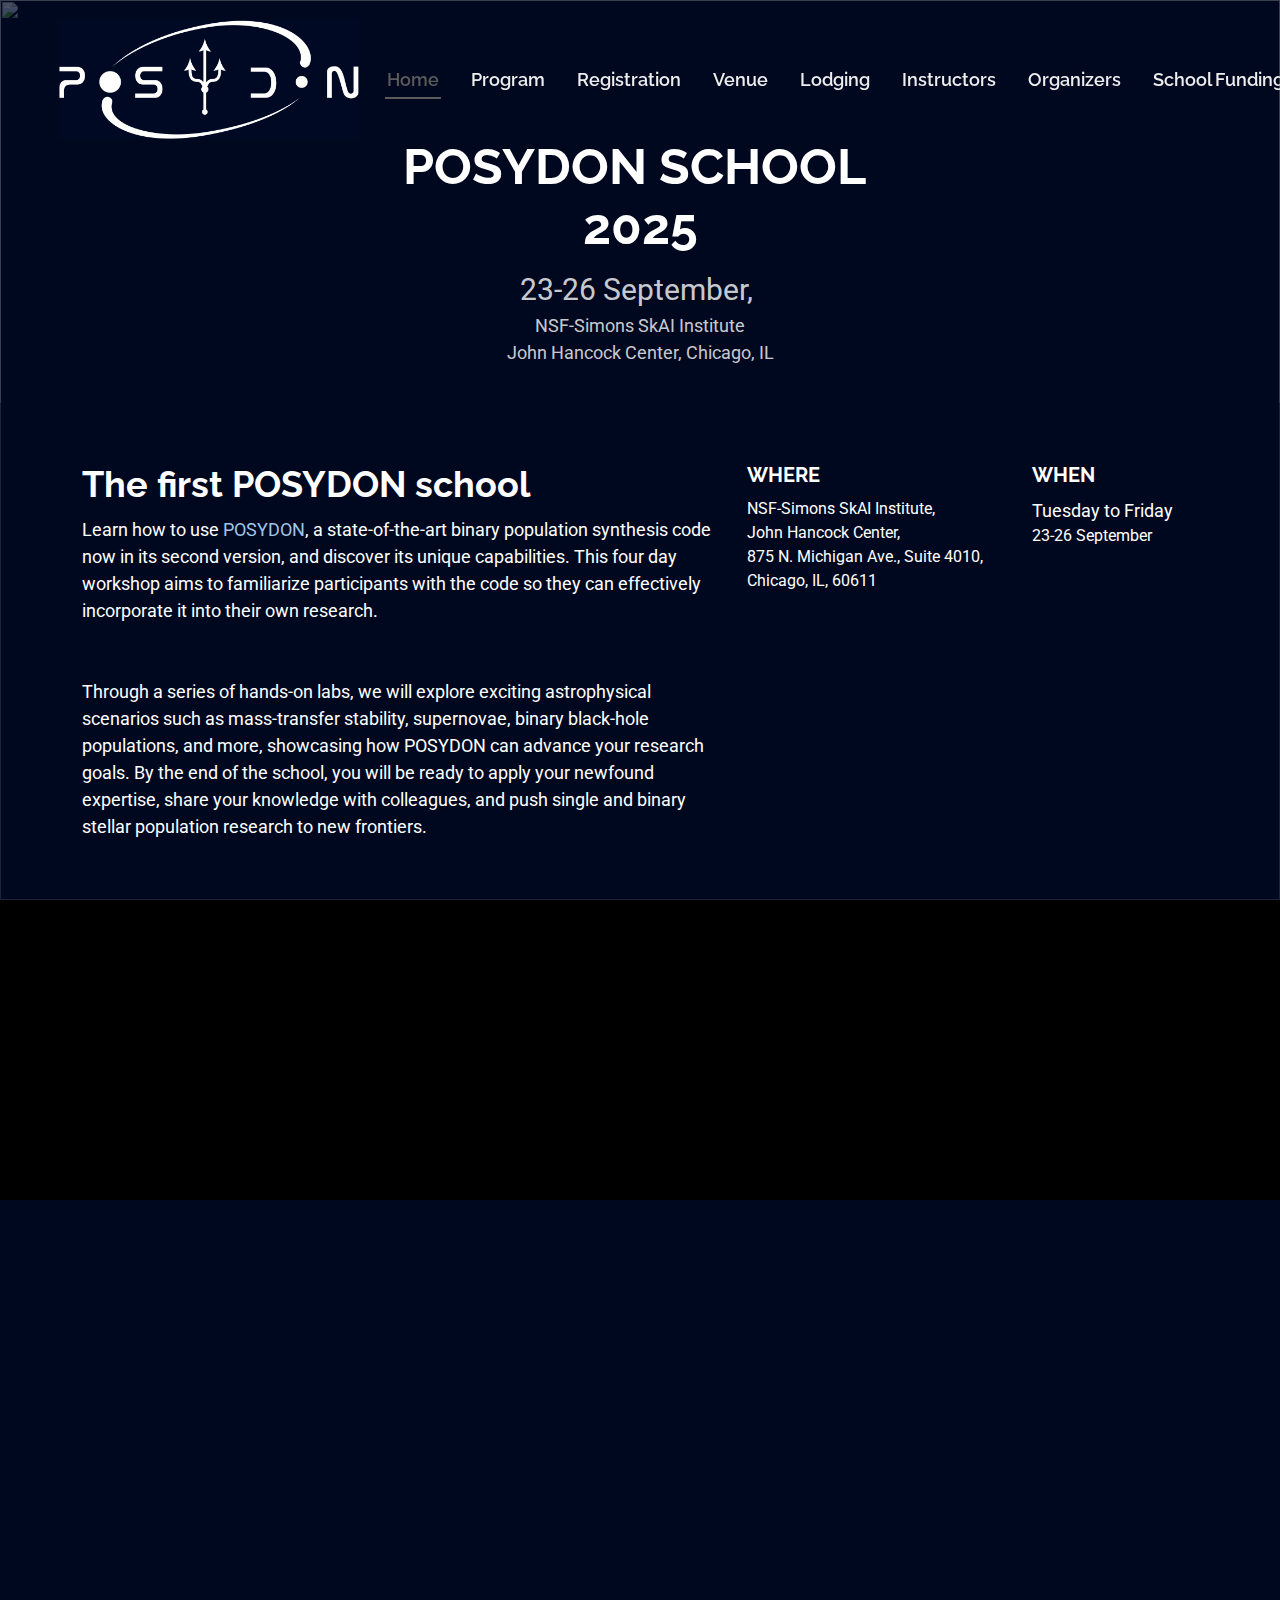
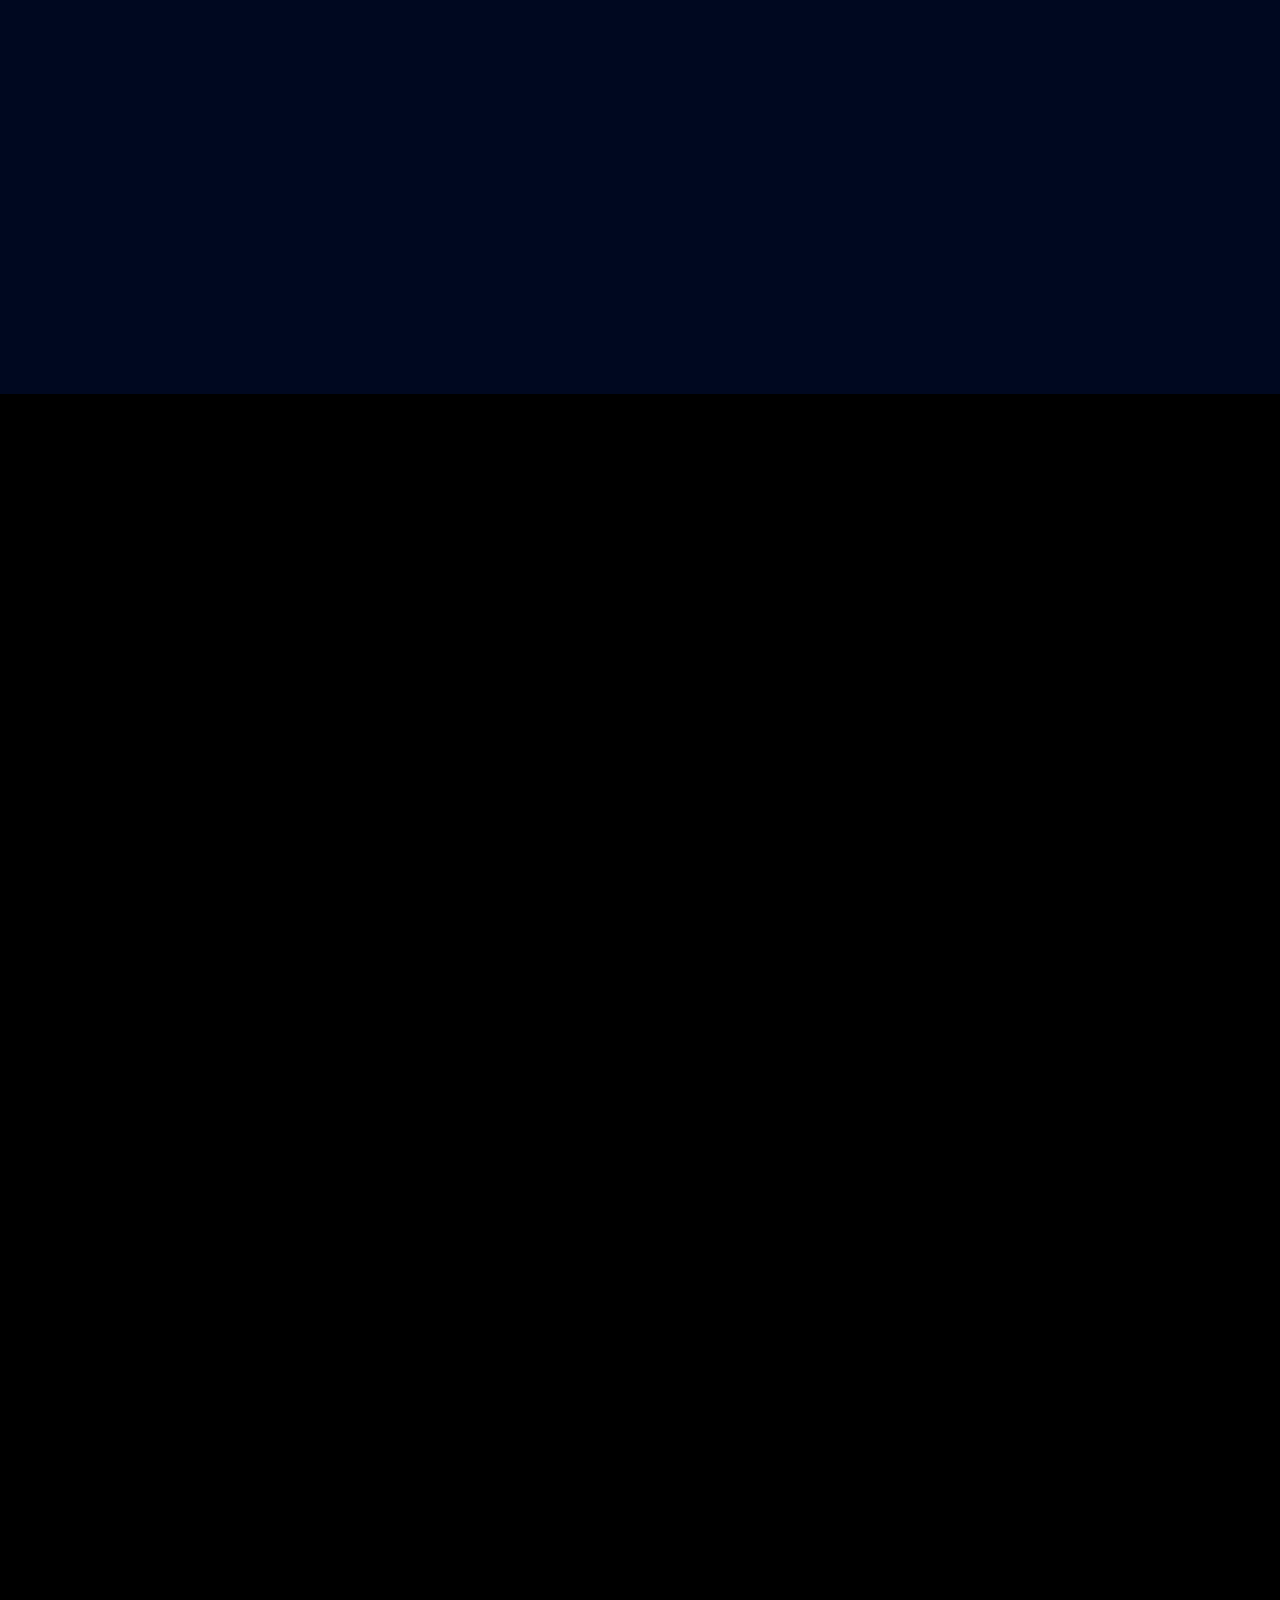
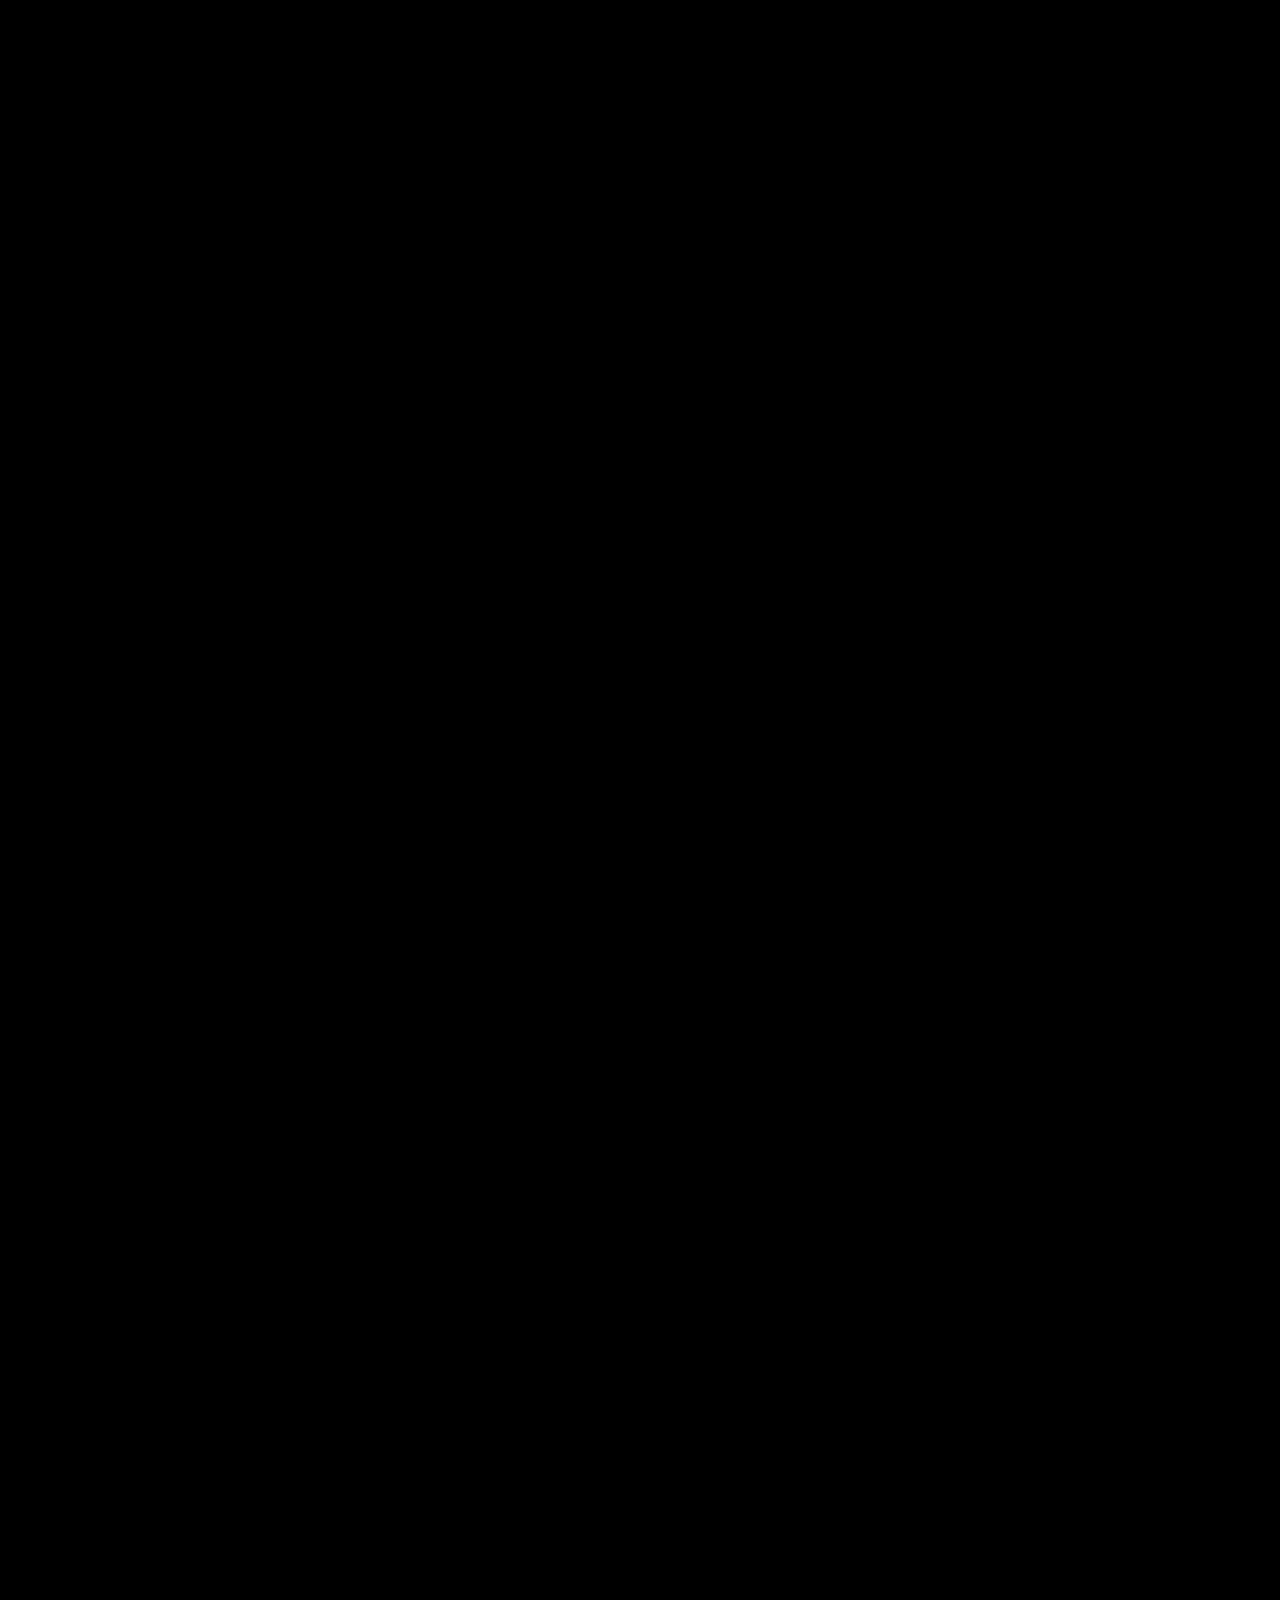
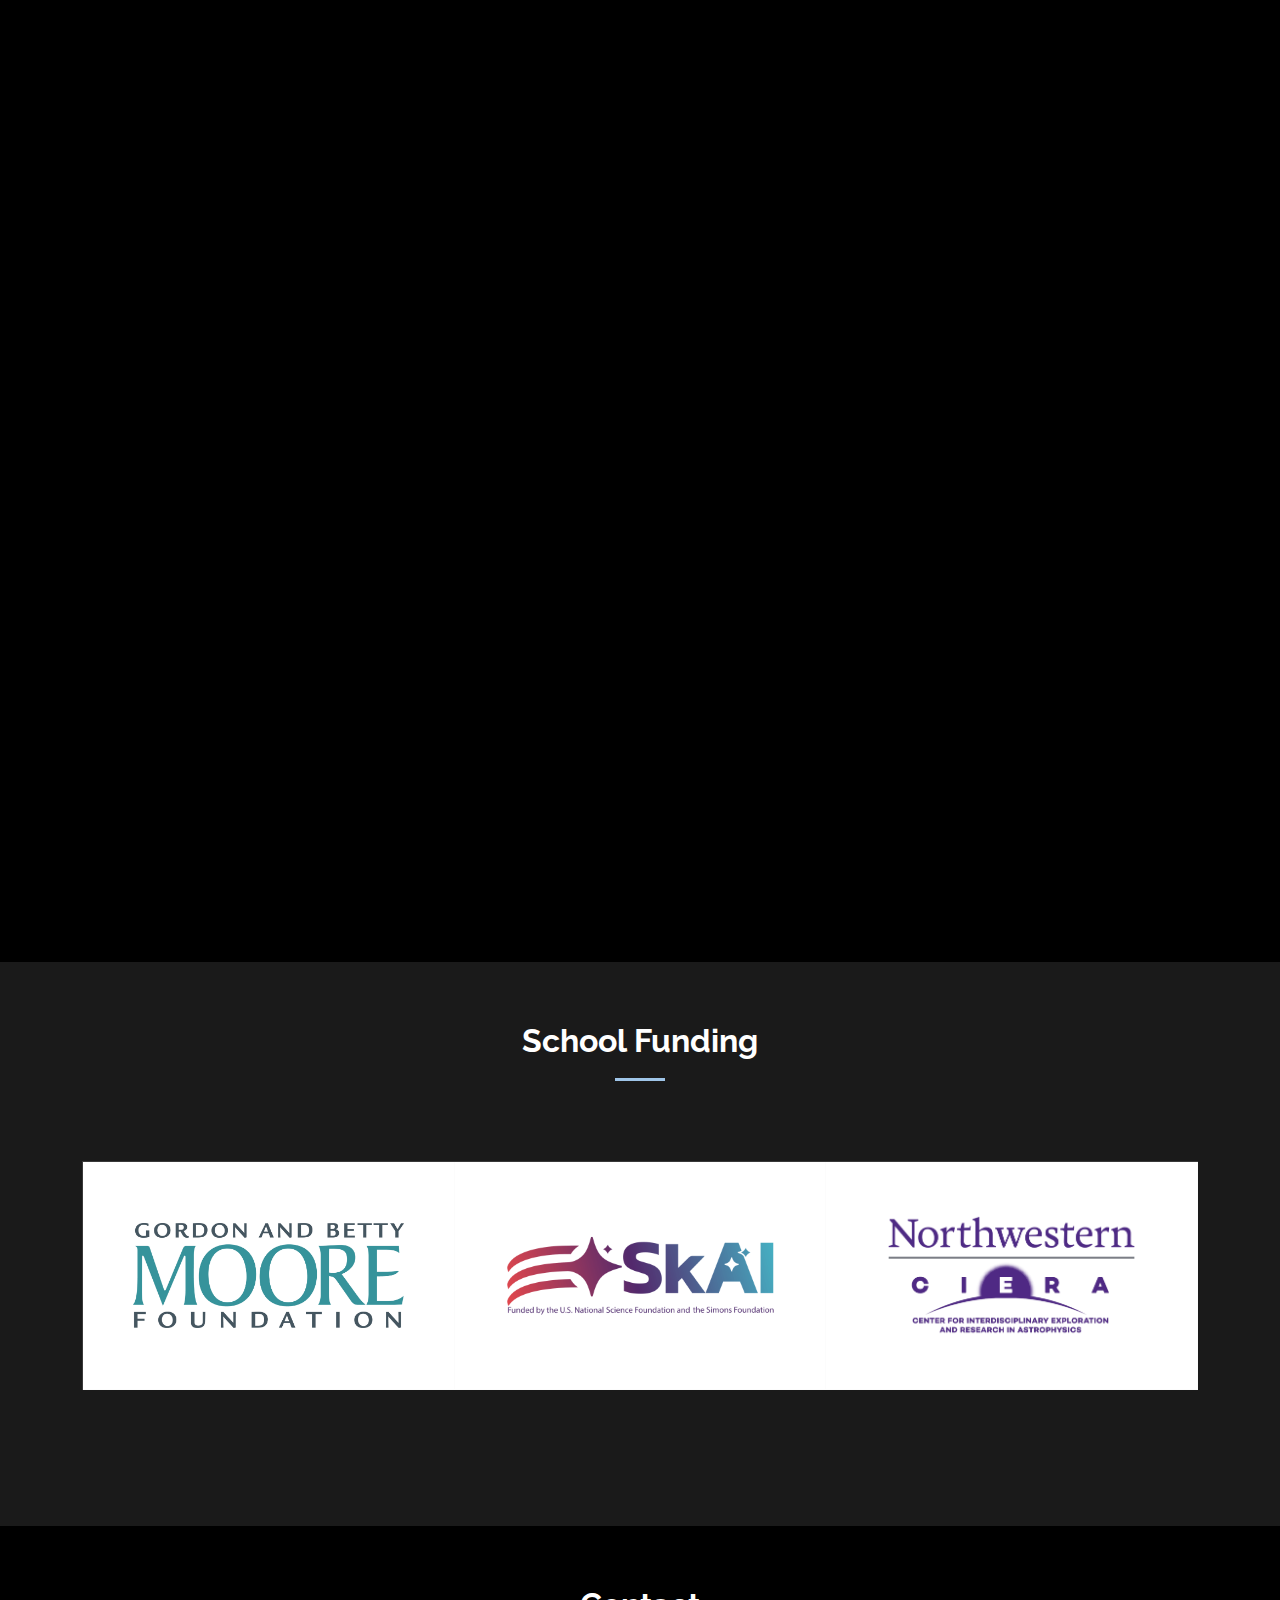
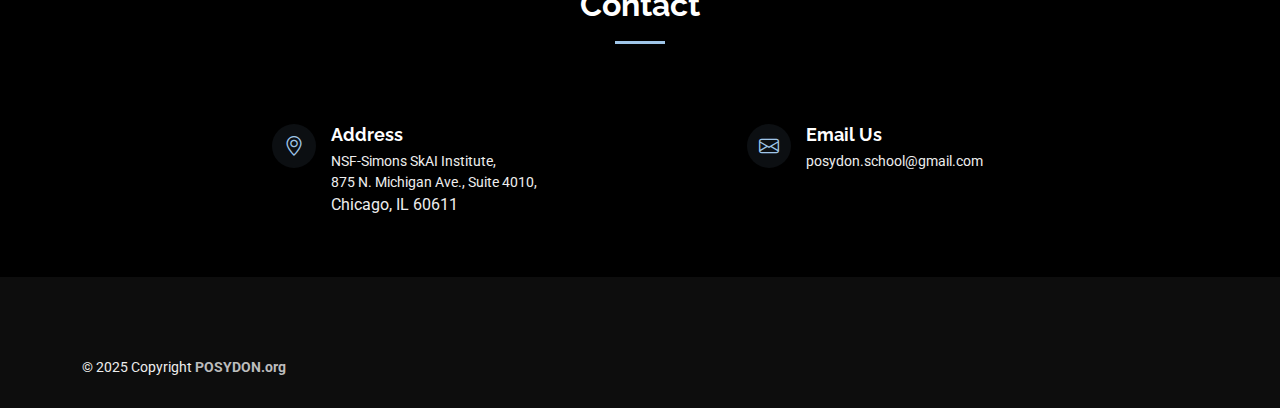
==== commit 29d62b86: "replaced line on needing to have POSYDON pre-installed" ====
--- a/index.html
+++ b/index.html
@@ -463,7 +463,8 @@
             <ul style="font-size: 18px">
               <li>Breakfast and lunch will be provided daily.</li>
               <li>We request that all participants plan to attend the entire week of the school (Sept. 23 - 26th).</li>
-              <li>Applicants are not expected to know how to use POSYDON, but are expected to have it installed prior to arriving (<a href="https://posydon.org/POSYDON/getting-started/installation-guide.html" target="_blank">installation instructions here</a>).</li>
+              <!--<li>Applicants are not expected to know how to use POSYDON, but are expected to have it installed prior to arriving (<a href="https://posydon.org/POSYDON/getting-started/installation-guide.html" target="_blank">installation instructions here</a>).</li>-->
+              <li>Applicants are not expected to know how to use POSYDON but will need to bring a personal laptop. Pre-installed versions of POSYDON will be used by attendees on Northwestern University's <a href="https://www.it.northwestern.edu/departments/it-services-support/research/computing/quest/">Quest</a> high performance computing facilities.</li>
               <li>We recommend that participants read the instrument papers for <a href="https://ui.adsabs.harvard.edu/abs/2023ApJS..264...45F/abstract" target="_blank">POSYDON v1</a> and <a href="https://ui.adsabs.harvard.edu/abs/2024arXiv241102376A/abstract" target="_blank">POSYDON v2</a> to familiarize yourself with the code infrastructure.</li>
               <li>Familiarity with Python and command line usage is expected.</li>
               <li>Undergraduate, master's, and PhD students, please obtain the permission of your advisor before applying. We will contact your advisor to confirm that you have finanicial support for accomodation and travel, and that you meet the availability and preparedness requirements. A small number of scholarships may be available to support students lacking financial support, but we can not guarantee this.</li>
@@ -780,7 +781,7 @@
 
             <div class="swiper-slide member">
               <div class="member-img">
-                <img src="assets/img/person/Vicky-Kalogera-Square-300x300.jpg" class="img-fluid" alt="" loading="lazy">
+                <img src="assets/img/person/Kalogera-2024-Website-Cropped.jpg" class="img-fluid" alt="" loading="lazy">
                 <!--<div class="social">
               <a href="#"><i class="bi bi-twitter-x"></i></a>
               <a href="#"><i class="bi bi-facebook"></i></a>
@@ -796,7 +797,7 @@
 
             <div class="swiper-slide member">
               <div class="member-img">
-                <img src="assets/img/person/katsaggelos-aggelos.jpg" class="img-fluid" alt="" loading="lazy">
+                <img src="assets/img/person/Aggelos-Katsaggelos.jpg" class="img-fluid" alt="" loading="lazy">
                 <!--<div class="social">
               <a href="#"><i class="bi bi-twitter-x"></i></a>
               <a href="#"><i class="bi bi-facebook"></i></a>
@@ -1065,7 +1066,7 @@
           <div class="col-lg-2 col-md-6 d-flex align-items-stretch" data-aos="fade-up" data-aos-delay="400">
             <div class="team-member">
               <div class="member-img">
-                <img src="assets/img/person/Vicky-Kalogera-Square-300x300.jpg" class="img-fluid" alt="" loading="lazy">
+                <img src="assets/img/person/Kalogera-2024-Website-Cropped.jpg" class="img-fluid" alt="" loading="lazy">
                 <!--<div class="social">
               <a href=""><i class="bi bi-twitter-x"></i></a>
               <a href=""><i class="bi bi-facebook"></i></a>
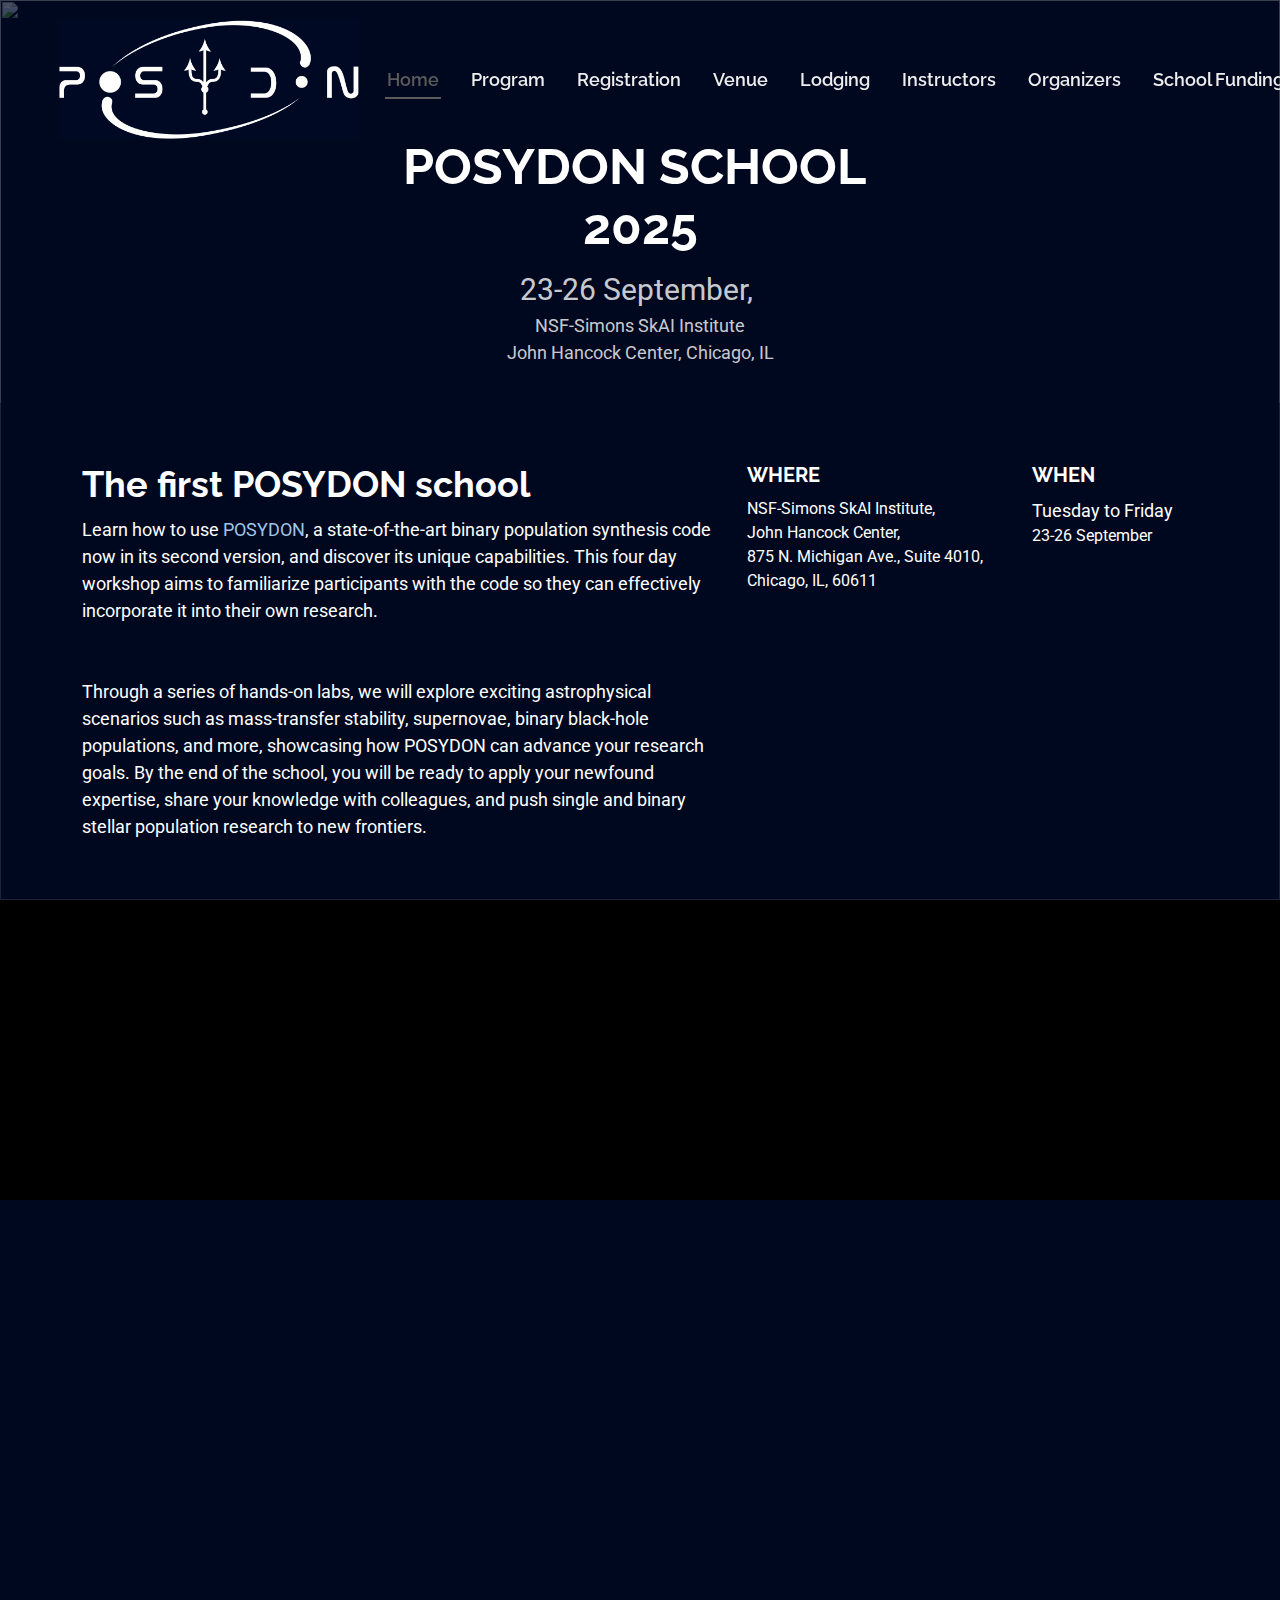
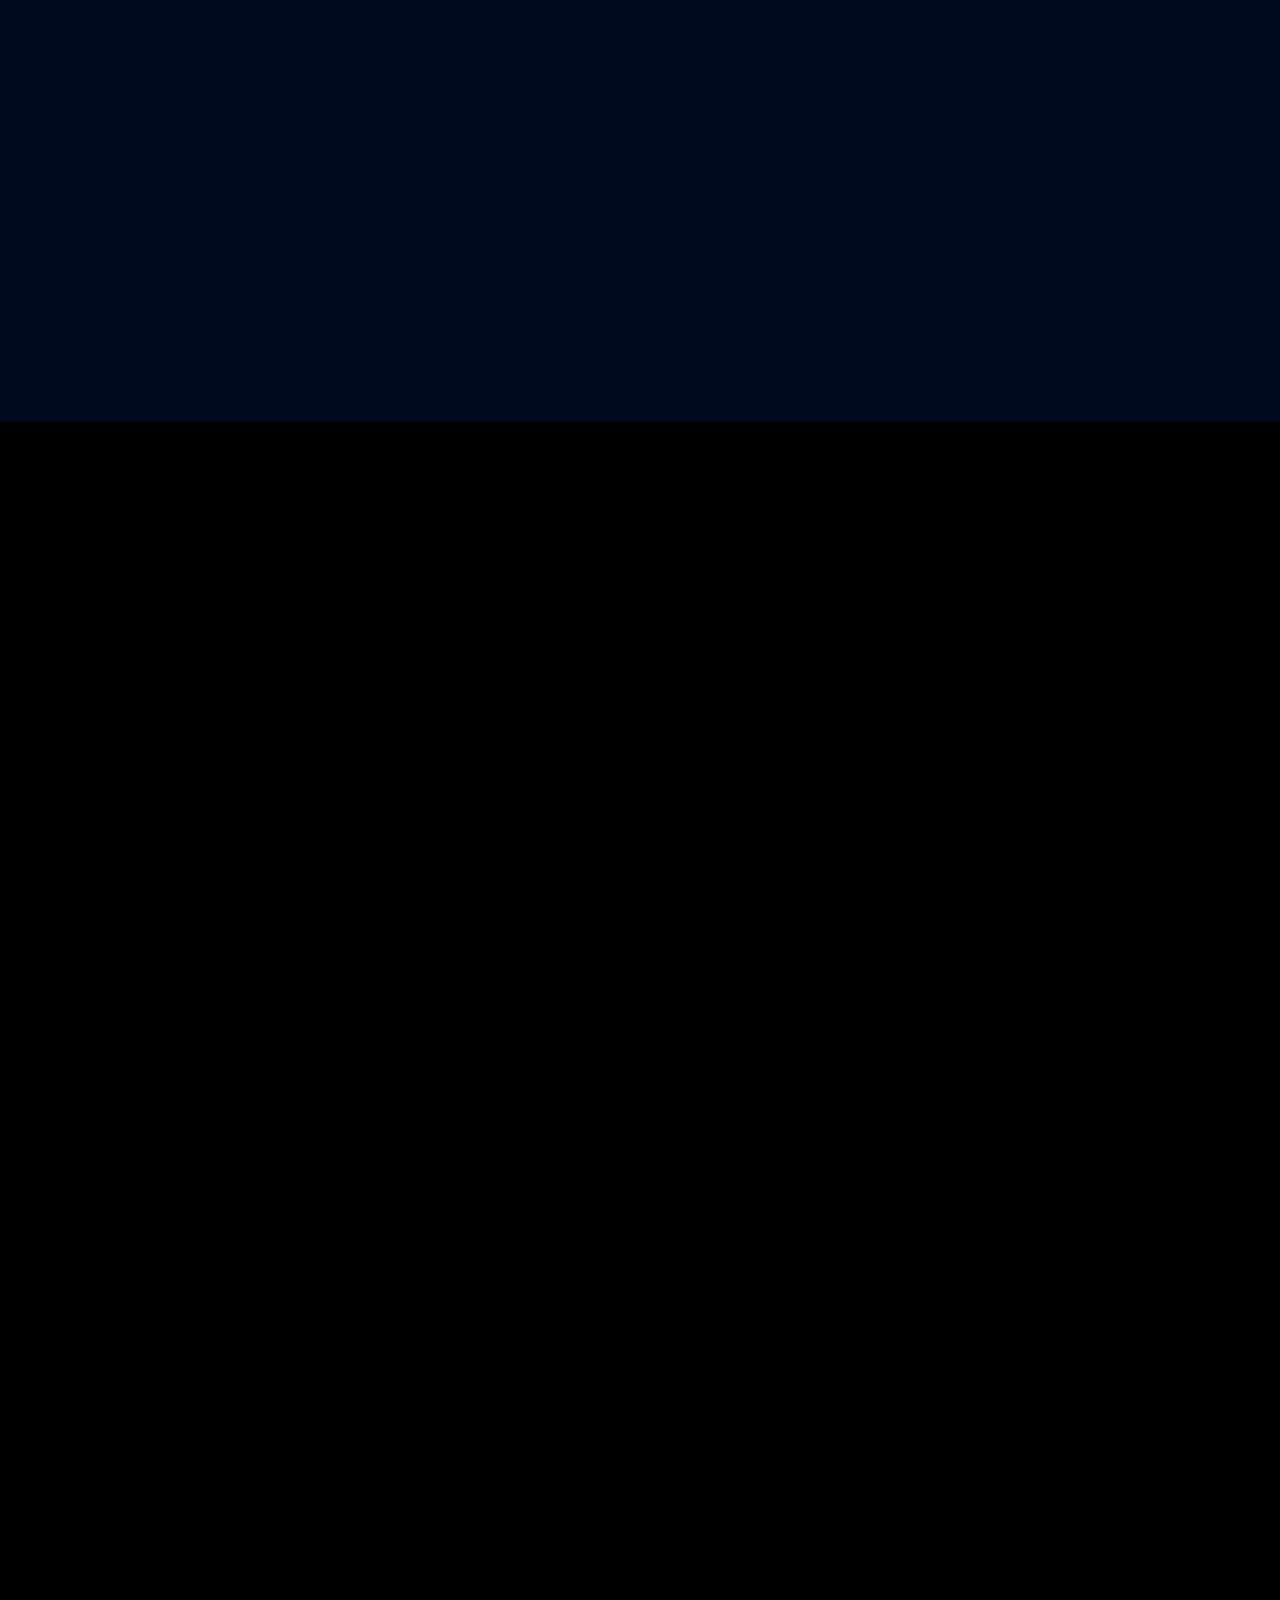
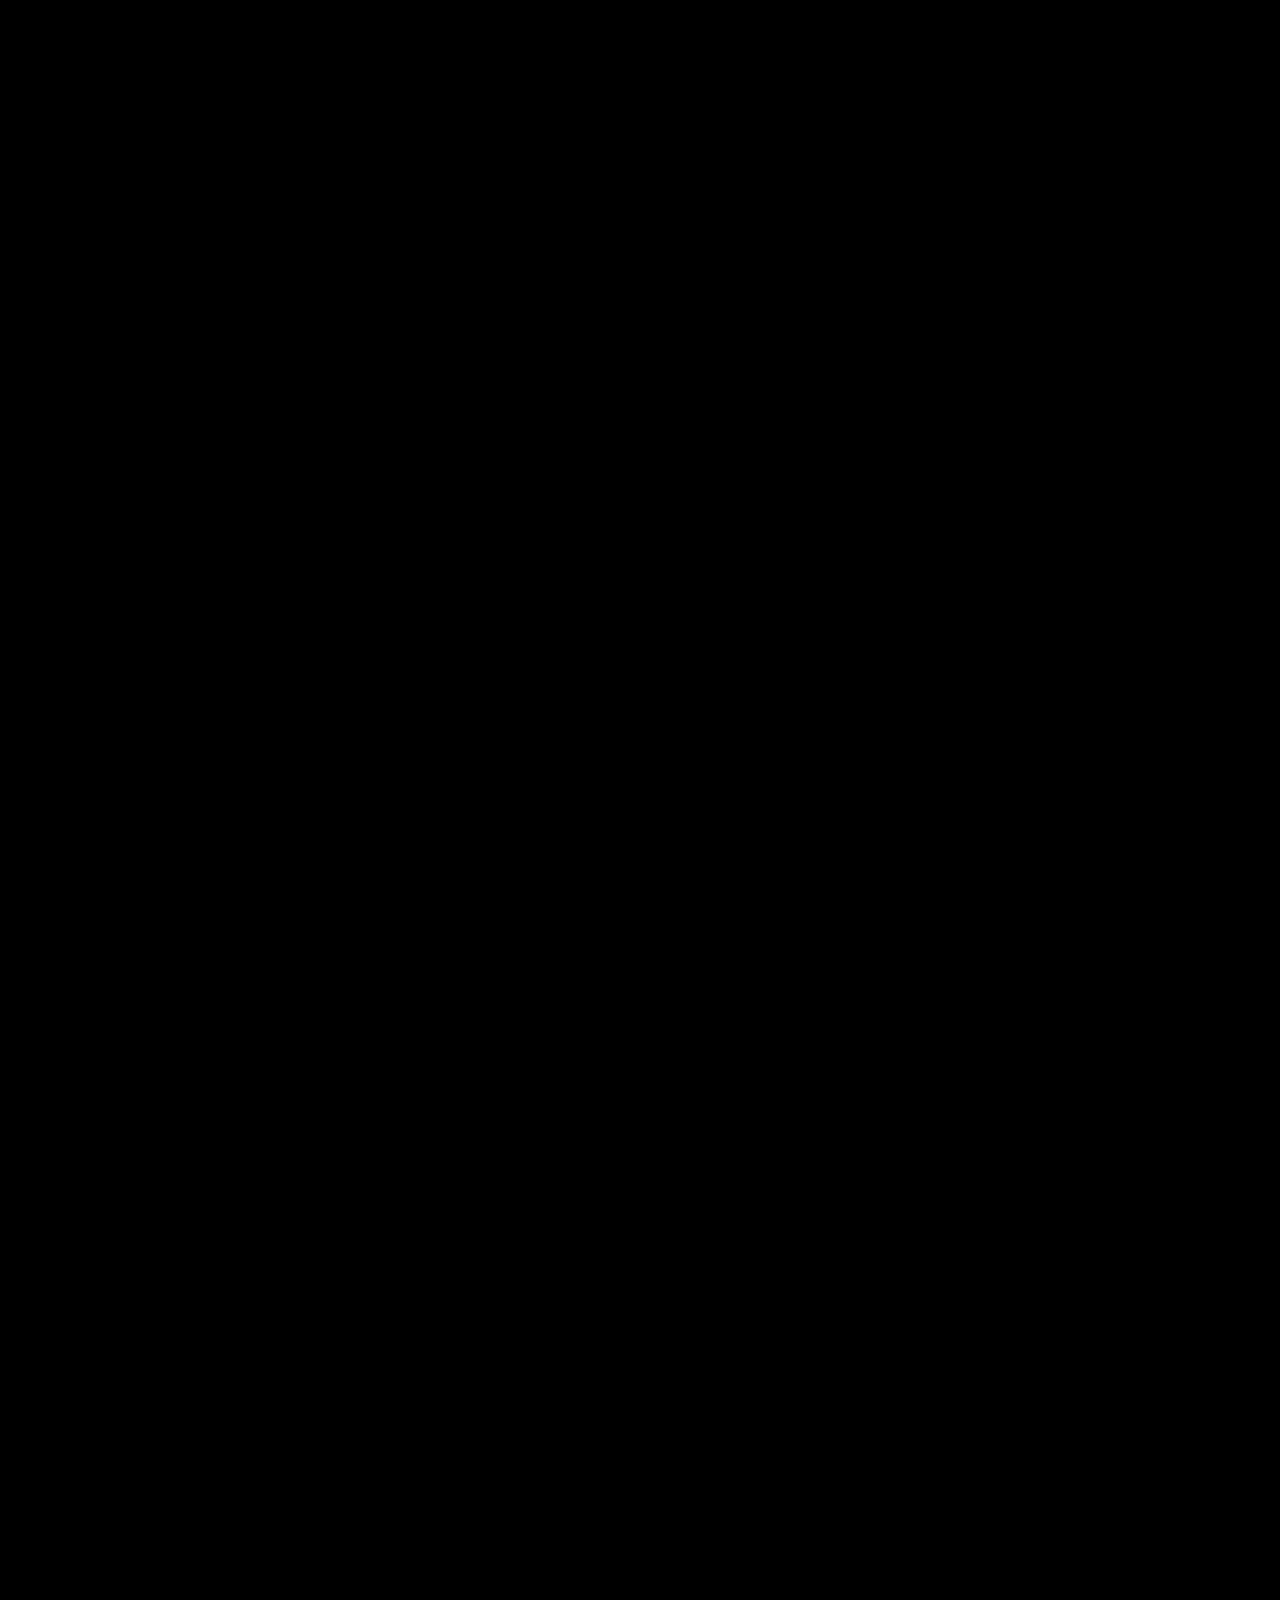
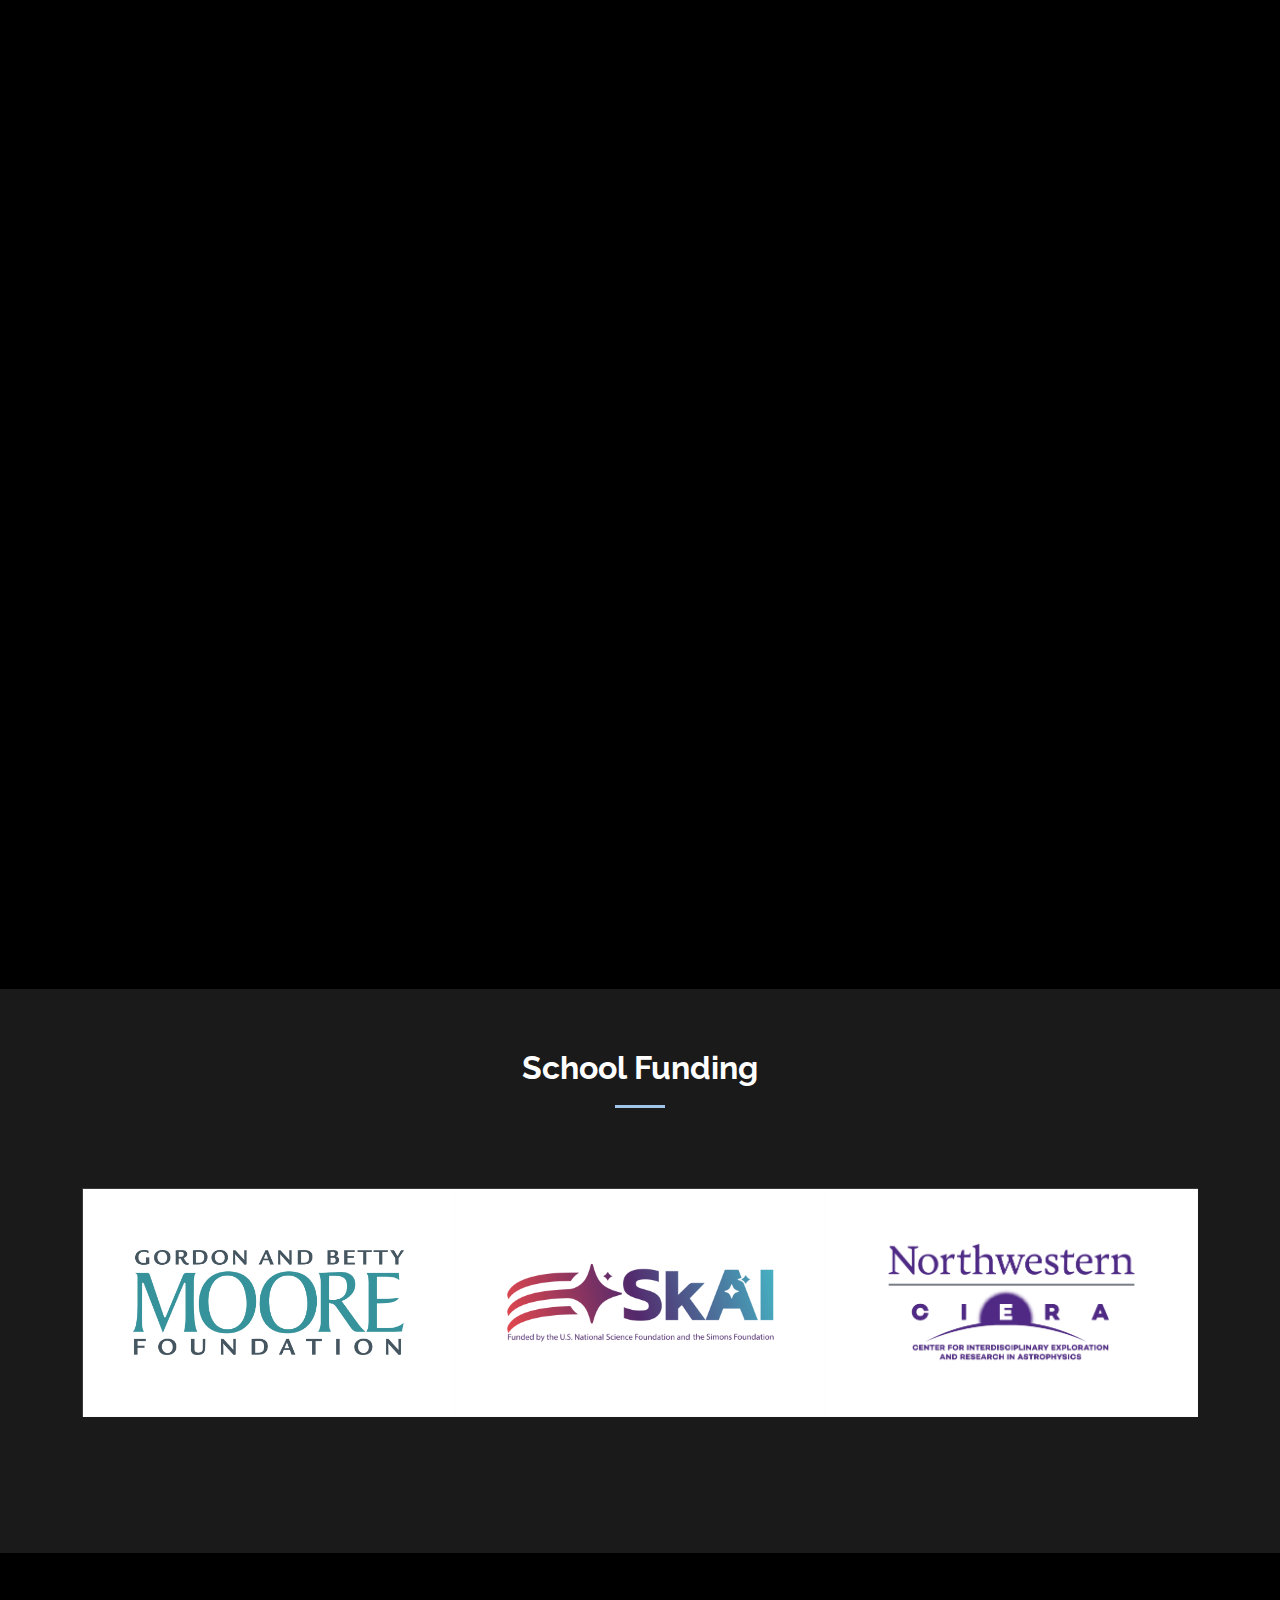
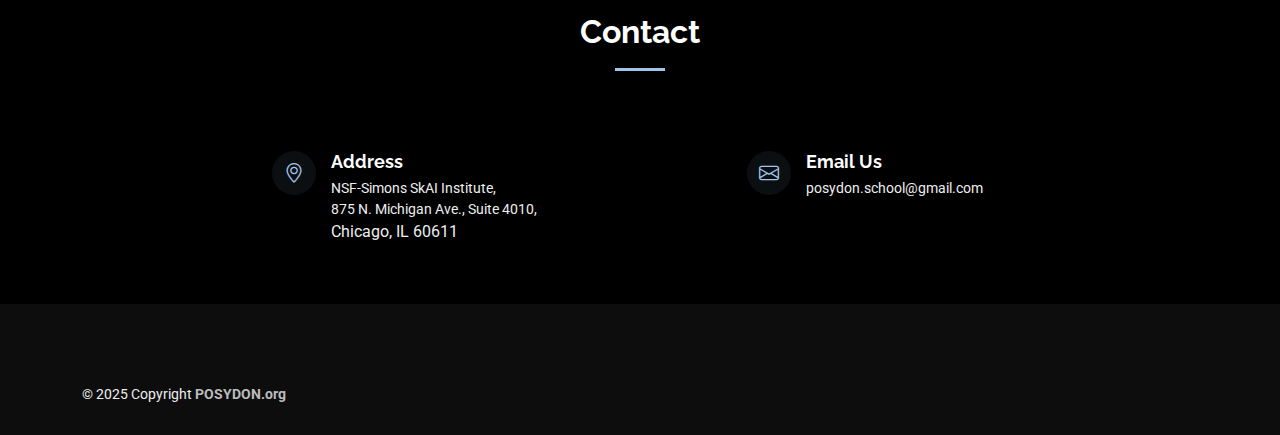
==== commit f00e6968: "added registration deadline" ====
--- a/index.html
+++ b/index.html
@@ -457,14 +457,14 @@
             <h2>Registration Open</h2>
           </div>
           <div class="col-lg-10 text-start" data-aos="fade-up" data-aos-delay="100">
-            <p>Everyone interested should apply and we will do our best to accomodate as many as possible, although space is limited. We will send acceptance letters at
+            <p>Everyone interested should apply and we will do our best to accomodate as many as possible, although space is limited. <strong>Registration will close on May 16th, please apply before then using the form below</strong>. We will send acceptance letters at
               the end of May to let you know if we can accomodate you (please email <a href="mailto:posydon.school@gmail.com">posydon.school@gmail.com</a> with questions or concerns).
               Before applying, please have in mind:<br><br></p>
             <ul style="font-size: 18px">
               <li>Breakfast and lunch will be provided daily.</li>
               <li>We request that all participants plan to attend the entire week of the school (Sept. 23 - 26th).</li>
               <!--<li>Applicants are not expected to know how to use POSYDON, but are expected to have it installed prior to arriving (<a href="https://posydon.org/POSYDON/getting-started/installation-guide.html" target="_blank">installation instructions here</a>).</li>-->
-              <li>Applicants are not expected to know how to use POSYDON but will need to bring a personal laptop. Pre-installed versions of POSYDON will be used by attendees on Northwestern University's <a href="https://www.it.northwestern.edu/departments/it-services-support/research/computing/quest/">Quest</a> high performance computing facilities.</li>
+              <li>Participants are not expected to know how to use POSYDON but will need to bring a personal laptop. Pre-installed versions of POSYDON will be provided for participants on Northwestern University's <a href="https://www.it.northwestern.edu/departments/it-services-support/research/computing/quest/" target="_blank">Quest</a> high performance computing facilities.</li>
               <li>We recommend that participants read the instrument papers for <a href="https://ui.adsabs.harvard.edu/abs/2023ApJS..264...45F/abstract" target="_blank">POSYDON v1</a> and <a href="https://ui.adsabs.harvard.edu/abs/2024arXiv241102376A/abstract" target="_blank">POSYDON v2</a> to familiarize yourself with the code infrastructure.</li>
               <li>Familiarity with Python and command line usage is expected.</li>
               <li>Undergraduate, master's, and PhD students, please obtain the permission of your advisor before applying. We will contact your advisor to confirm that you have finanicial support for accomodation and travel, and that you meet the availability and preparedness requirements. A small number of scholarships may be available to support students lacking financial support, but we can not guarantee this.</li>
